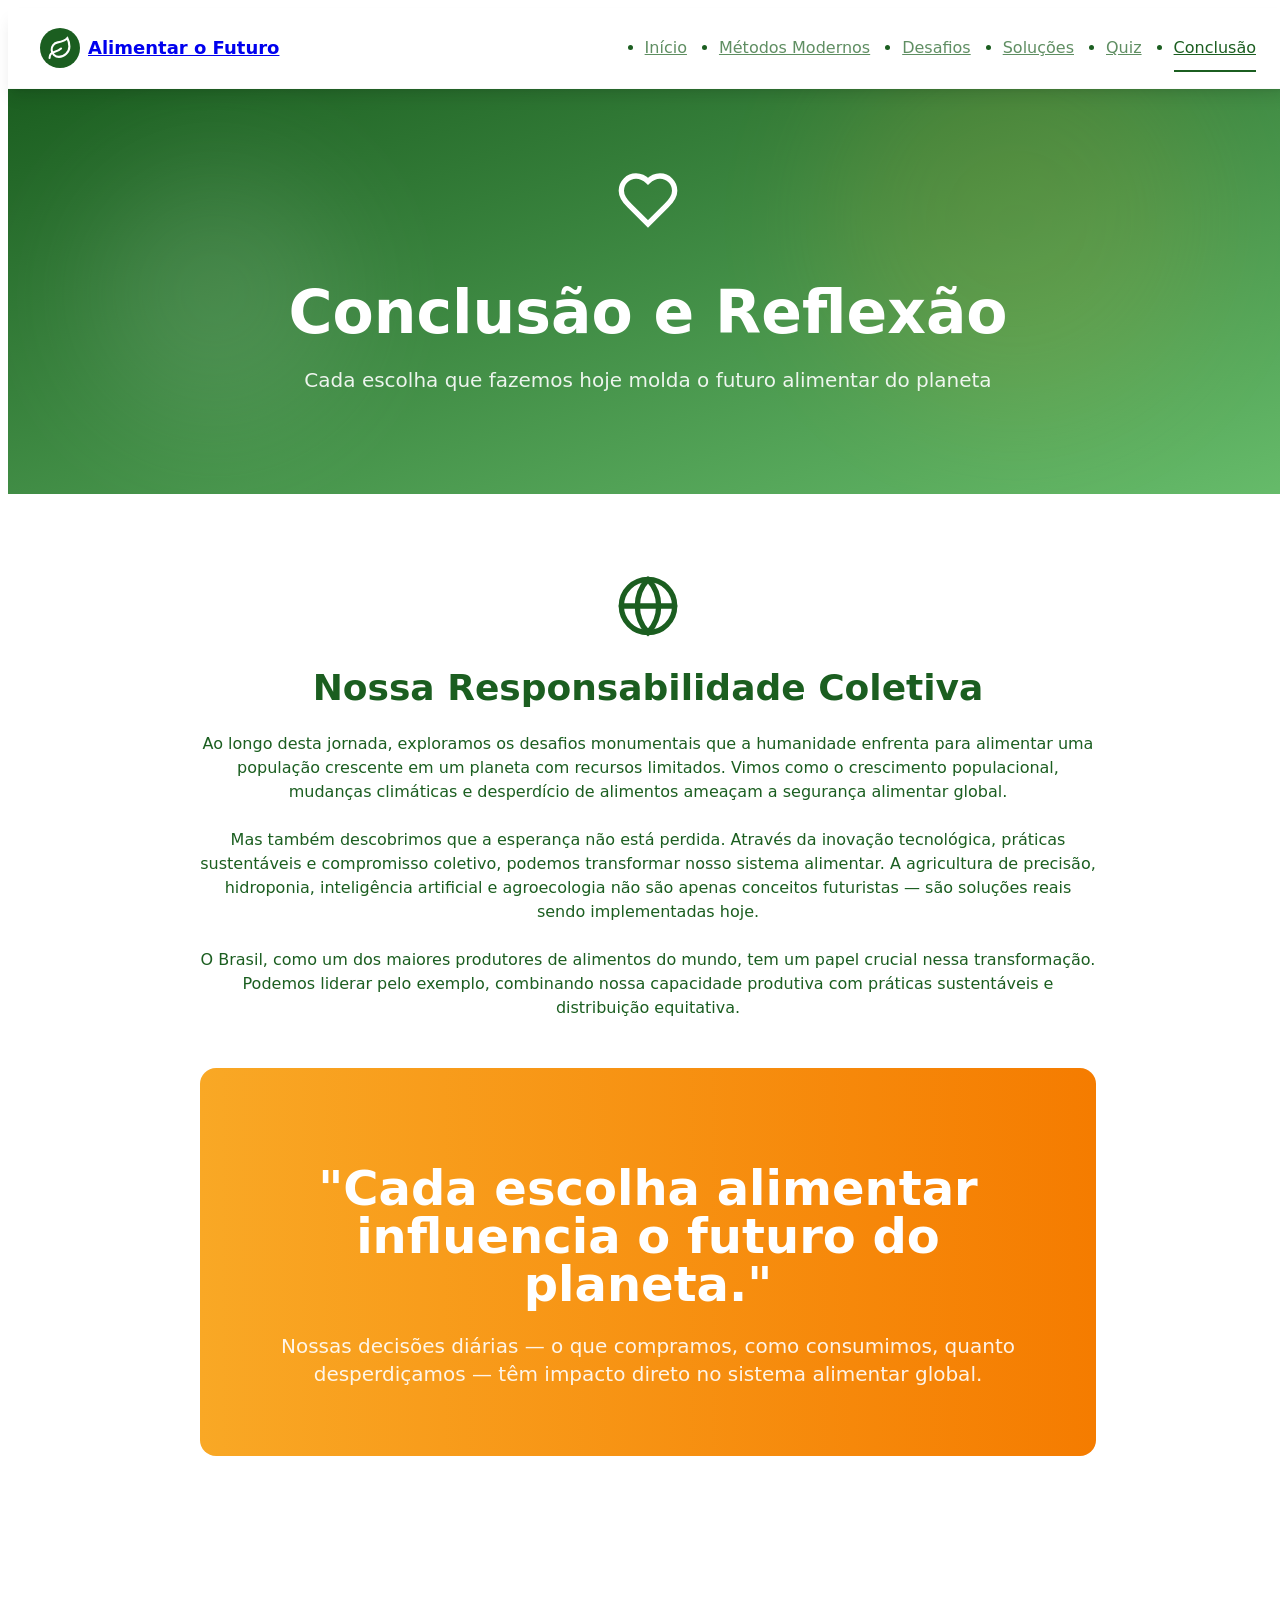
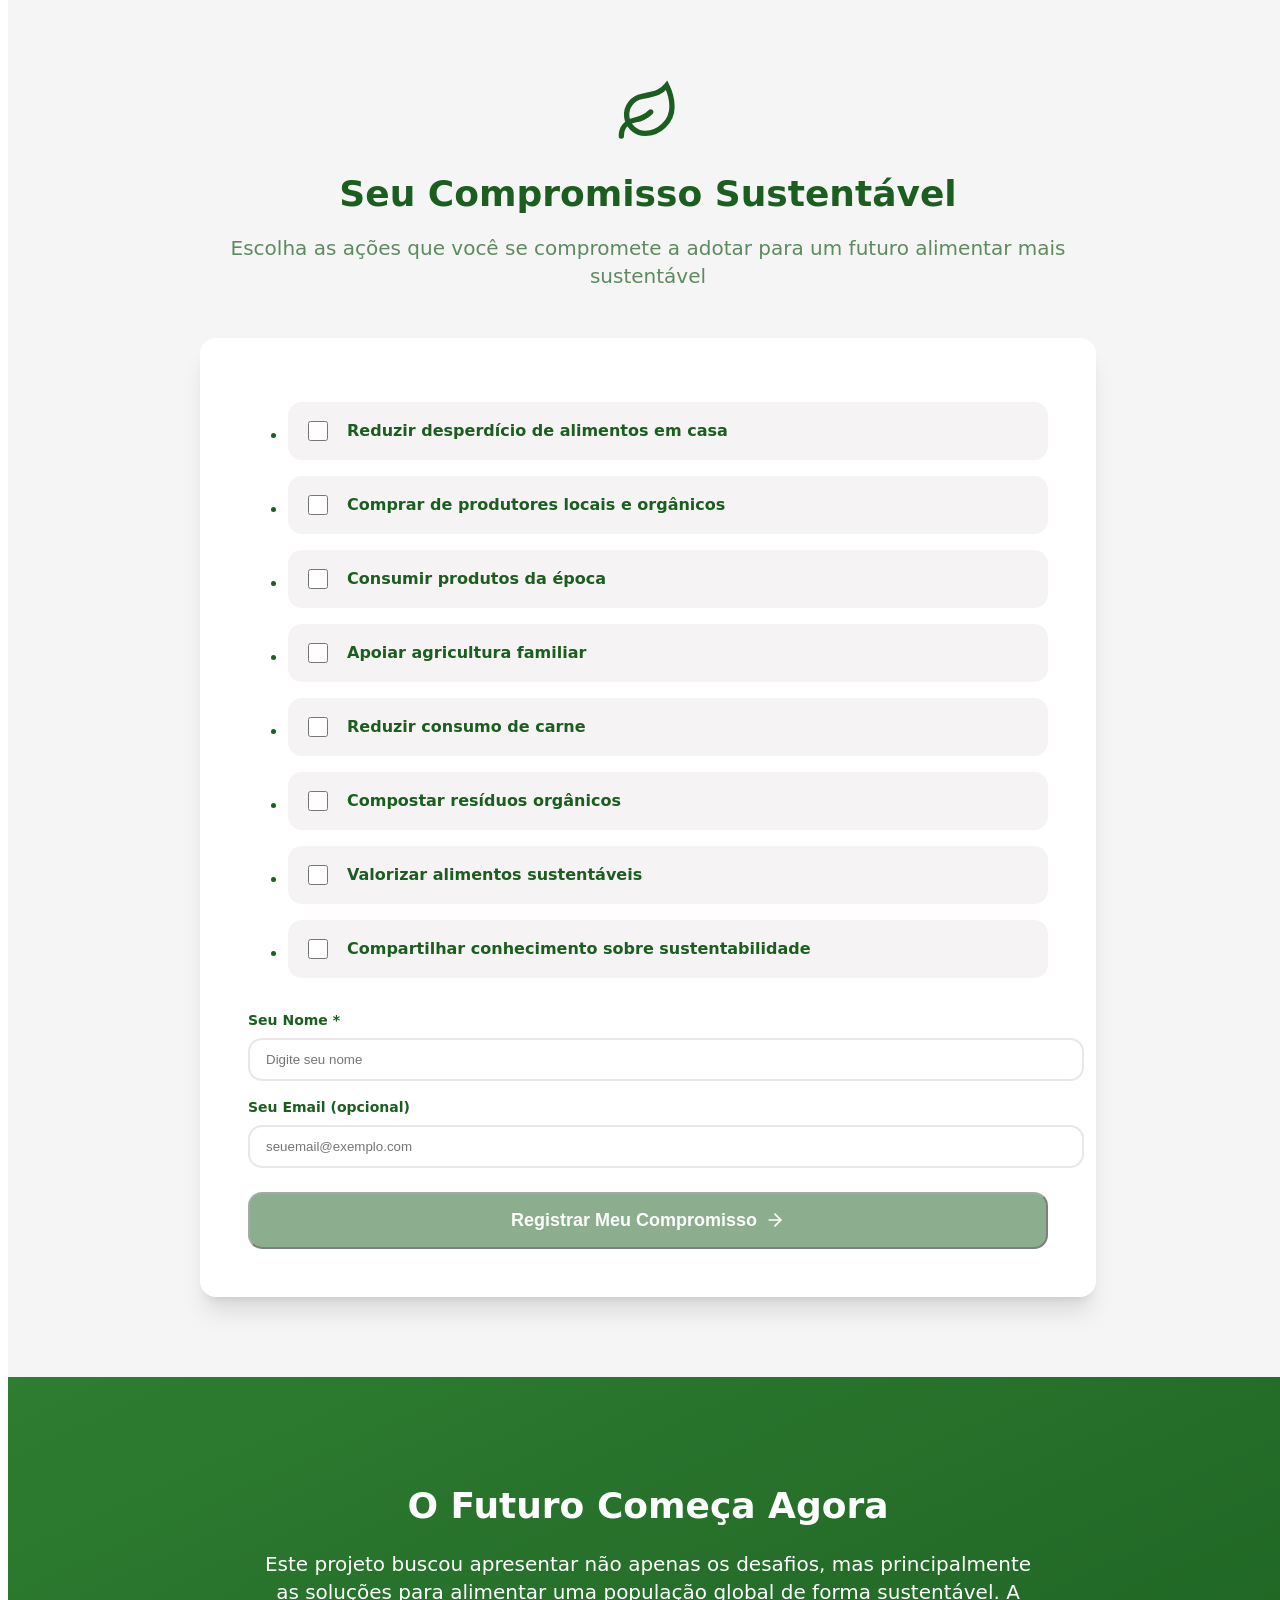
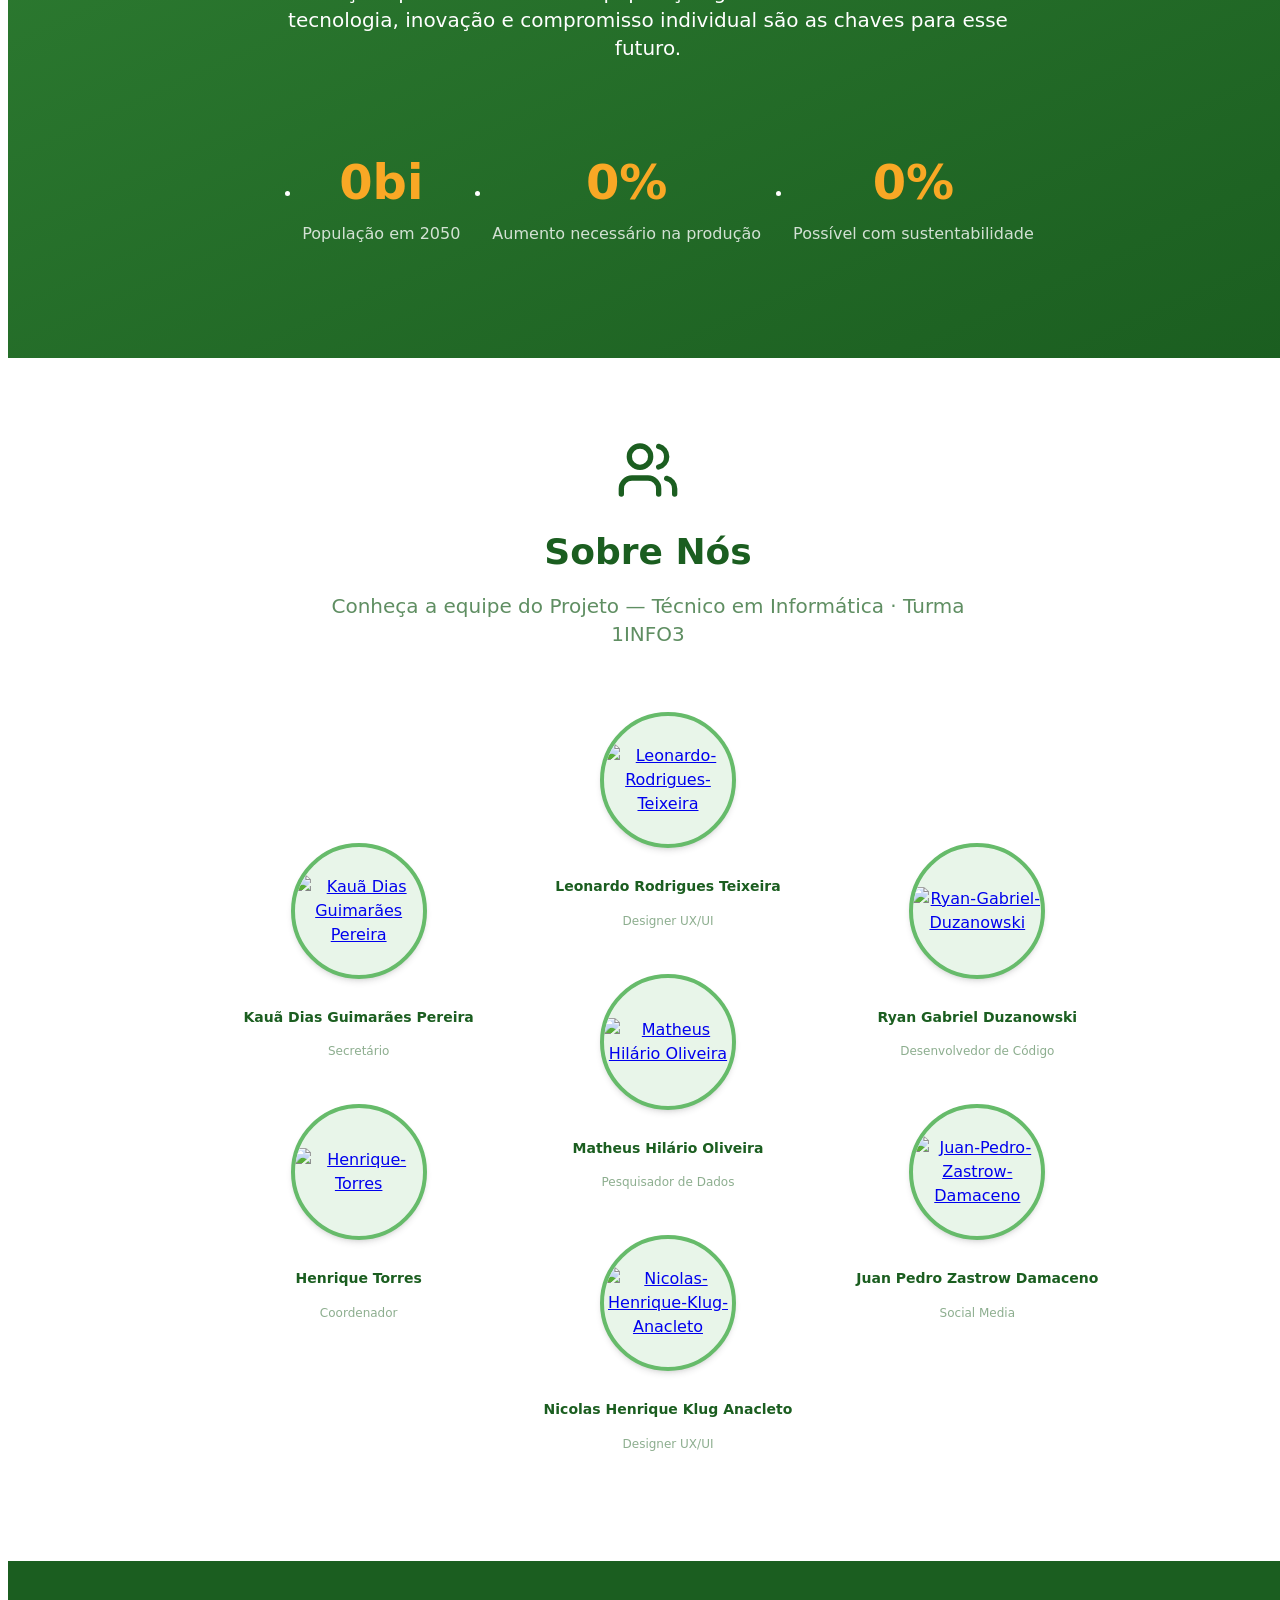
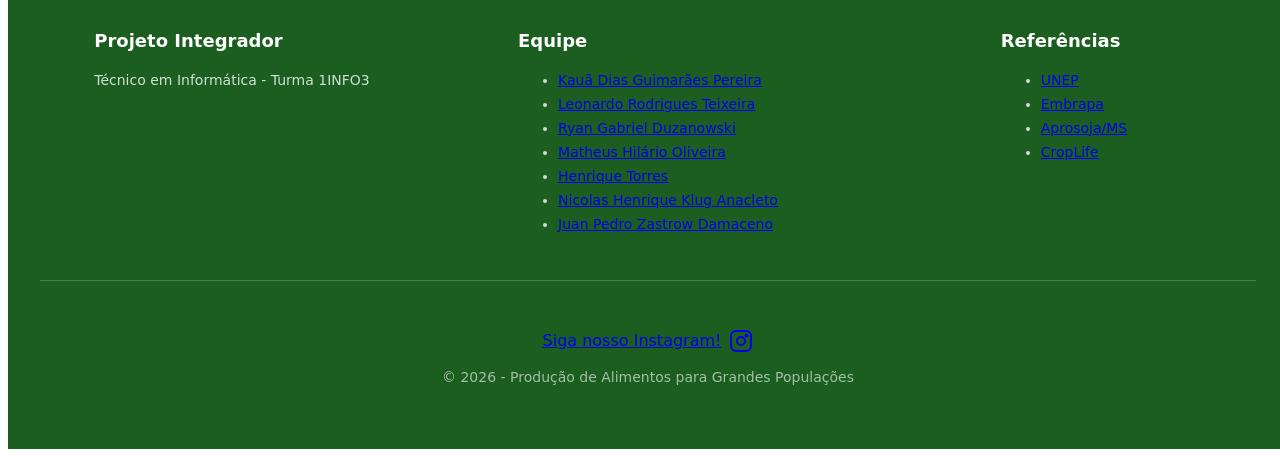
==== cncls.html @ 93528d66 "Add Matheus to About Us" ====
<!DOCTYPE html>
<html lang="pt-br">
<head>
    <meta charset="UTF-8">
    <meta name="viewport" content="width=device-width, initial-scale=1.0">
    <title>Conclusão</title>
    <link rel="stylesheet" href="src/css/reset.css">
    <link rel="stylesheet" href="src/css/style.css">
    <link rel="shortcut icon" href="images/favicon.ico" type="image/x-icon">
</head>
<body>
    <header>
        <nav>
            <div class="nav">
                <a href="index.html" class="hidden">
                    <div class="logo">
                        <svg class="folhinha" viewBox="0.5 2.5 23 18"><path d="M11 20A7 7 0 0 1 9.8 6.1C15.5 5 17 4.48 19 2c1 2 2 4.18 2 8 0 5.5-4.78 10-10 10Z"></path><path d="M2 21c0-3 1.85-5.36 5.08-6C9.5 14.52 12 13 13 12"></path></svg>
                    </div>
                    <span>Alimentar o Futuro</span>
                </a>
                <ul class="links hidden">
                    <li><a href="index.html" class="link">Início</a></li>
                    <li><a href="mtd-md.html" class="link">Métodos Modernos</a></li>
                    <li><a href="dsf.html" class="link">Desafios</a></li>
                    <li><a href="slcs.html" class="link">Soluções</a></li>
                    <li><a href="quiz.html" class="link">Quiz</a></li>
                    <li>
                        <a href="#" class="link ativo">
                            Conclusão
                            <div class="underline"></div>
                        </a>
                    </li>
                </ul>
                <button class="hidden" id="menu-toggle">
                    <svg class="abrir" viewBox="0 0 24 24"><line x1="4" x2="20" y1="12" y2="12"></line><line x1="4" x2="20" y1="6" y2="6"></line><line x1="4" x2="20" y1="18" y2="18"></line></svg>
                    <svg class="fechar" viewBox="0 0 24 24"><path d="M18 6 6 18"></path><path d="m6 6 12 12"></path></svg>
                </button>
            </div>
            <div class="nav-cell" id="nav-cell">
                <ul>
                    <li><a href="home.html">Início</a></li>
                    <li><a href="mtd-md.html">Métodos Modernos</a></li>
                    <li><a href="dsf.html">Desafios</a></li>
                    <li><a href="slcs.html">Soluções</a></li>
                    <li><a href="quiz.html">Quiz</a></li>
                    <li class="active"><a href="#">Conclusão</a></li>
                </ul>
            </div>
        </nav>
    </header>
    <main>
        <section class="cncls">
            <div class="cncls-lights">
                <div class="white-light"></div>
                <div class="yellow-light"></div>
            </div>
            <div class="cncls-text hidden">
                <div class="revelar-baixo">
                    <svg viewBox="0 0 24 24"><path d="M19 14c1.49-1.46 3-3.21 3-5.5A5.5 5.5 0 0 0 16.5 3c-1.76 0-3 .5-4.5 2-1.5-1.5-2.74-2-4.5-2A5.5 5.5 0 0 0 2 8.5c0 2.3 1.5 4.05 3 5.5l7 7Z"></path></svg>
                </div>
                <h1 class="revelar-baixo">Conclusão e Reflexão</h1>
                <p class="revelar-baixo">
                    Cada escolha que fazemos hoje molda o futuro alimentar do planeta
                </p>
            </div>
        </section>
        <section class="resp">
            <div class="resp-content">
                <div class="resp-text hidden">
                    <svg viewBox="0 0 24 24"><circle cx="12" cy="12" r="10"></circle><path d="M12 2a14.5 14.5 0 0 0 0 20 14.5 14.5 0 0 0 0-20"></path><path d="M2 12h20"></path></svg>
                    <h2>Nossa Responsabilidade Coletiva</h2>
                    <p>
                        Ao longo desta jornada, exploramos os desafios monumentais que a humanidade enfrenta para alimentar uma população crescente em um planeta com recursos limitados. Vimos como o crescimento populacional, mudanças climáticas e desperdício de alimentos ameaçam a segurança alimentar global.
                    </p>
                    <p>
                        Mas também descobrimos que a esperança não está perdida. Através da inovação tecnológica, práticas sustentáveis e compromisso coletivo, podemos transformar nosso sistema alimentar. A agricultura de precisão, hidroponia, inteligência artificial e agroecologia não são apenas conceitos futuristas — são soluções reais sendo implementadas hoje.
                    </p>
                    <p>
                        O Brasil, como um dos maiores produtores de alimentos do mundo, tem um papel crucial nessa transformação. Podemos liderar pelo exemplo, combinando nossa capacidade produtiva com práticas sustentáveis e distribuição equitativa.
                    </p>
                </div>
                <div class="resp-message hidden">
                    <h3>"Cada escolha alimentar influencia o futuro do planeta."</h3>
                    <p>
                        Nossas decisões diárias — o que compramos, como consumimos, quanto desperdiçamos — têm impacto direto no sistema alimentar global.
                    </p>
                </div>
            </div>
        </section>
        <section class="compr">
            <div class="compr-content">
                <div class="compr-text hidden">
                    <svg viewBox="0 0 24 24"><path d="M11 20A7 7 0 0 1 9.8 6.1C15.5 5 17 4.48 19 2c1 2 2 4.18 2 8 0 5.5-4.78 10-10 10Z"></path><path d="M2 21c0-3 1.85-5.36 5.08-6C9.5 14.52 12 13 13 12"></path></svg>
                    <h2>Seu Compromisso Sustentável</h2>
                    <p>
                        Escolha as ações que você se compromete a adotar para um futuro alimentar mais sustentável
                    </p>
                </div>
                <form action="#" method="post" class="hidden">
                    <ul>
                        <li>
                            <label for="red-desperdicio">
                                <input type="checkbox" name="red-desperdicio" id="red-desperdicio">
                                <span>Reduzir desperdício de alimentos em casa</span>
                                <svg viewBox="0 0 24 24"><circle cx="12" cy="12" r="10"></circle><path d="m9 12 2 2 4-4"></path></svg>
                            </label>
                        </li>
                        <li>
                            <label for="prod-locais">
                                <input type="checkbox" name="prod-locais" id="prod-locais">
                                <span>Comprar de produtores locais e orgânicos</span>
                                <svg viewBox="0 0 24 24"><circle cx="12" cy="12" r="10"></circle><path d="m9 12 2 2 4-4"></path></svg>
                            </label>
                        </li>
                        <li>
                            <label for="prod-epoca">
                                <input type="checkbox" name="prod-epoca" id="prod-epoca">
                                <span>Consumir produtos da época</span>
                                <svg viewBox="0 0 24 24"><circle cx="12" cy="12" r="10"></circle><path d="m9 12 2 2 4-4"></path></svg>
                            </label>
                        </li>
                        <li>
                            <label for="agr-familiar">
                                <input type="checkbox" name="agr-familiar" id="agr-familiar">
                                <span>Apoiar agricultura familiar</span>
                                <svg viewBox="0 0 24 24"><circle cx="12" cy="12" r="10"></circle><path d="m9 12 2 2 4-4"></path></svg>
                            </label>
                        </li>
                        <li>
                            <label for="red-consumo">
                                <input type="checkbox" name="red-consumo" id="red-consumo">
                                <span>Reduzir consumo de carne</span>
                                <svg viewBox="0 0 24 24"><circle cx="12" cy="12" r="10"></circle><path d="m9 12 2 2 4-4"></path></svg>
                            </label>
                        </li>
                        <li>
                            <label for="comps-residuos">
                                <input type="checkbox" name="comps-residuos" id="comps-residuos">
                                <span>Compostar resíduos orgânicos</span>
                                <svg viewBox="0 0 24 24"><circle cx="12" cy="12" r="10"></circle><path d="m9 12 2 2 4-4"></path></svg>
                            </label>
                        </li>
                        <li>
                            <label for="val-alimentos">
                                <input type="checkbox" name="val-alimentos" id="val-alimentos">
                                <span>Valorizar alimentos sustentáveis</span>
                                <svg viewBox="0 0 24 24"><circle cx="12" cy="12" r="10"></circle><path d="m9 12 2 2 4-4"></path></svg>
                            </label>
                        </li>
                        <li>
                            <label for="comp-conhecimento">
                                <input type="checkbox" name="comp-conhecimento" id="comp-conhecimento">
                                <span>Compartilhar conhecimento sobre sustentabilidade</span>
                                <svg viewBox="0 0 24 24"><circle cx="12" cy="12" r="10"></circle><path d="m9 12 2 2 4-4"></path></svg>
                            </label>
                        </li>
                    </ul>
                    <div class="form-info hidden">
                        <div class="nome">
                            <label for="nome">Seu Nome *</label>
                            <input type="text" name="nome" id="nome" placeholder="Digite seu nome" required>
                        </div>
                        <div class="email">
                            <label for="email">Seu Email (opcional)</label>
                            <input type="email" name="email" id="email" placeholder="seuemail@exemplo.com">
                        </div>
                    </div>
                    <div class="btn-reveal hidden">
                        <button type="submit" class="disabled">
                            Registrar Meu Compromisso
                            <svg viewBox="0 0 24 24"><path d="M5 12h14"></path><path d="m12 5 7 7-7 7"></path></svg>
                        </button>
                    </div>
                </form>
                <div class="post-form" id="post-form">
                    <div class="checkmark">
                        <svg viewBox="0 0 24 24"><circle cx="12" cy="12" r="10"></circle><path d="m9 12 2 2 4-4"></path></svg>
                    </div>
                    <h3>Obrigado, <span id="nomeValidado"></span>!</h3>
                    <p>
                        Um agradecimento especial por se registrar com o email <span id="agradecimentoSpecial"></span>!
                    </p>
                    <p>
                        Você se comprometeu com <span id="qtdAcoes"></span>.
                    </p>
                    <div class="acoes">
                        <h4>Suas ações escolhidas:</h4>
                        <ul class="lista-acoes"></ul>
                    </div>
                    <p>
                        Pequenas ações individuais criam grandes transformações coletivas. Juntos, podemos construir um futuro alimentar sustentável para todos.
                    </p>
                    <a href="home.html">
                        Voltar ao Início
                        <svg viewBox="0 0 24 24"><path d="M5 12h14"></path><path d="m12 5 7 7-7 7"></path></svg>
                    </a>
                </div>
            </div>
        </section>
        <section class="futuro">
            <div class="futuro-content">
                <div class="futuro-text hidden">
                    <h2>O Futuro Começa Agora</h2>
                    <p>
                        Este projeto buscou apresentar não apenas os desafios, mas principalmente as soluções para alimentar uma população global de forma sustentável. A tecnologia, inovação e compromisso individual são as chaves para esse futuro.
                    </p>
                </div>
                <ul class="hidden">
                    <li>
                        <h3><span class="contador" data-alvo="9.7">0</span>bi</h3>
                        <p>
                            População em 2050
                        </p>
                    </li>
                    <li>
                        <h3><span class="contador" data-alvo="60">0</span>%</h3>
                        <p>
                            Aumento necessário na produção
                        </p>
                    </li>
                    <li>
                        <h3><span class="contador" data-alvo="100">0</span>%</h3>
                        <p>
                            Possível com sustentabilidade
                        </p>
                    </li>
                </ul>
            </div>
        </section>
        <section class="about" id="about">
            <div class="about-content">
                <div class="about-text">
                    <svg viewBox="0 0 24 24"><path d="M16 21v-2a4 4 0 0 0-4-4H6a4 4 0 0 0-4 4v2"></path><circle cx="9" cy="7" r="4"></circle><path d="M22 21v-2a4 4 0 0 0-3-3.87"></path><path d="M16 3.13a4 4 0 0 1 0 7.75"></path></svg>
                    <h2>Sobre Nós</h2>
                    <p>
                        Conheça a equipe do Projeto — Técnico em Informática · Turma 1INFO3
                    </p>
                </div>
                <ul class="about-us">
                    <li>
                        <div class="perfil" id="kaua">
                            <a href="https://github.com/kauaguimapereira-bit" target="_blank" rel="author"><img src="images/Us/kaua.jpeg" alt="Kauã Dias Guimarães Pereira" class="avatar"></a>
                        </div>
                        <h3>Kauã Dias Guimarães Pereira</h3>
                        <p>
                            Secretário
                        </p>
                    </li>
                    <li>
                        <div class="perfil" id="leonardo">
                            <a href="https://github.com/leonardoteixeira22" target="_blank" rel="author"><img src="images/Us/leonardo.jpg" alt="Leonardo-Rodrigues-Teixeira" class="avatar"></a>
                        </div>
                        <h3>Leonardo Rodrigues Teixeira</h3>
                        <p>
                            Designer UX/UI
                        </p>
                    </li>
                    <li>
                        <div class="perfil" id="ryan">
                            <a href="https://github.com/RyanDznwsk" target="_blank" rel="author"><img src="images/Us/ryan.jpg" alt="Ryan-Gabriel-Duzanowski" class="avatar"></a>
                        </div>
                        <h3>Ryan Gabriel Duzanowski</h3>
                        <p>
                            Desenvolvedor de Código
                        </p>
                    </li>
                    <li>
                        <div class="perfil" id="matheus">
                            <a href="https://github.com/codeby-matheus" target="_blank" rel="author"><img src="images/Us/" alt="Matheus Hilário Oliveira" class="avatar"></a>
                        </div>
                        <h3>Matheus Hilário Oliveira</h3>
                        <p>
                            Pesquisador de Dados
                        </p>
                    </li>
                    <li>
                        <div class="perfil" id="henrique">
                            <a href="https://github.com/HenriqueTorres179" target="_blank" rel="author"><img src="images/Us/henrique.jpg" alt="Henrique-Torres" class="avatar"></a>
                        </div>
                        <h3>Henrique Torres</h3>
                        <p>
                            Coordenador
                        </p>
                    </li>
                    <li>
                        <div class="perfil" id="nicolas">
                            <a href="https://github.com/NicolasHenriqueK" target="_blank" rel="author"><img src="images/Us/nicolas.jpg" alt="Nicolas-Henrique-Klug-Anacleto" class="avatar"></a>
                        </div>
                        <h3>Nicolas Henrique Klug Anacleto</h3>
                        <p>
                            Designer UX/UI
                        </p>
                    </li>
                    <li>
                        <div class="perfil" id="juan">
                            <a href="https://github.com/JuanDamaceno" target="_blank" rel="author"><img src="images/Us/juan.jpg" alt="Juan-Pedro-Zastrow-Damaceno" class="avatar"></a>
                        </div>
                        <h3>Juan Pedro Zastrow Damaceno</h3>
                        <p>
                            Social Media
                        </p>
                    </li>
                </ul>
            </div>
        </section>
    </main>
    <footer>
        <div class="footer-content">
            <div class="info">
                <div class="info-PI">
                    <div>
                        <h3>Projeto Integrador</h3>
                        <p>
                            Técnico em Informática - Turma 1INFO3
                        </p>
                    </div>
                </div>
                <div class="info-equipe">
                    <div>
                        <h3>Equipe</h3>
                        <ul>
                            <li><a href="#about" class="us-btn" id="kaua" data-alvo="kaua">Kauã Dias Guimarães Pereira</a></li>
                            <li><a href="#about" class="us-btn" id="leonardo" data-alvo="leonardo">Leonardo Rodrigues Teixeira</a></li>
                            <li><a href="#about" class="us-btn" id="ryan" data-alvo="ryan">Ryan Gabriel Duzanowski</a></li>
                            <li><a href="#about" class="us-btn" id="matheus" data-alvo="matheus">Matheus Hilário Oliveira</a></li>
                            <li><a href="#about" class="us-btn" id="henrique" data-alvo="henrique">Henrique Torres</a></li>
                            <li><a href="#about" class="us-btn" id="nicolas" data-alvo="nicolas">Nicolas Henrique Klug Anacleto</a></li>
                            <li><a href="#about" class="us-btn" id="juan" data-alvo="juan">Juan Pedro Zastrow Damaceno</a></li>
                        </ul>
                    </div>
                </div>
                <div class="info-ref">
                    <div>
                        <h3>Referências</h3>
                        <ul>
                            <li><a href="https://www.unep.org/pt-br/noticias-e-reportagens/reportagem/como-alimentar-10-bilhoes-de-pessoas-ate-2050" target="_blank" rel="external">UNEP</a></li>
                            <li><a href="https://www.embrapa.br/visao/intensificacao-e-sustentabilidade-dos-sistemas-de-producao-agricolas" target="_blank" rel="external">Embrapa</a></li>
                            <li><a href="https://www.aprosojams.org.br/producao-de-alimentos-precisara-crescer-70-para-atender-demanda-mundial" target="_blank" rel="external">Aprosoja/MS</a></li>
                            <li><a href="https://croplifebrasil.org/fome-o-maior-desafio-da-humanidade/" target="_blank" rel="external">CropLife</a></li>
                        </ul>
                    </div>
                </div>
            </div>
            <div class="credits">
                <p>
                    <a href="https://www.instagram.com/alimentar_ofuturo?igsh=MXh4ZDVxcDIwdmdvNQ%3D%3D&utm_source=qr" target="_blank" rel="author">Siga nosso Instagram!<svg viewBox="0 0 24 24"><rect x="2" y="2" width="20" height="20" rx="5"/><circle cx="12" cy="12" r="4"/><circle cx="17.5" cy="6.5" r="1"/></svg></a>
                </p>
                <p>
                    © 2026 - Produção de Alimentos para Grandes Populações
                </p>
            </div>
        </div>
    </footer>
</body>
<script src="https://unpkg.com/scrollreveal"></script>
<script src="src/js/scrollReveal.js"></script>
<script src="src/js/scriptForm.js"></script>
<script src="https://cdn.jsdelivr.net/npm/canvas-confetti@1.9.2/dist/confetti.browser.min.js"></script>
<script src="src/js/scriptFooter.js"></script>
<script src="src/js/scriptNav.js"></script>
</html>
---- src/css/style.css ----
html {
    scroll-behavior: smooth;
    font-family: ui-sans-serif, system-ui, 'Segoe UI', 'Open Sans', sans-serif;
    line-height: 1.5;
    font-size: clamp(1rem, 0.533rem + 0.533vw, 1.25rem);
    scrollbar-width: none;
    overflow-x: hidden;
    width: 100%;
}

body {
    color: #1b5e20;
    background-color: #ffffff;
    overflow-x: hidden;
    width: 100%;
}

/* === Keyframes === */
@keyframes ping {
    0% {
        opacity: 0;
        transform: scale(2);
    }
    8% {
        opacity: 0.5;
        transform: scale(2.5);
    }
    100% {
        opacity: 0;
        transform: scale(2);
    }
}
@keyframes growthBar {
    from {
        width: 0;
    }
    to {
        width: var(--target-width);
    }
}
@keyframes surgir {
    from {
        transform: scale(0.4);
        opacity: 0;
    }
    to {
        transform: scale(1);
        opacity: 1;
    }
}
@keyframes wave {
    0% {
        transform: translateY(0);
    }
    50% {
        transform: translateY(-20px);
    }
    100% {
        transform: translateY(0);
    }
}

/* === Scroll Reveal === */
html.sr .hidden {
  visibility: hidden;
}

/* === Header === */
nav {
    width: 100%;
    position: fixed;
    background-color: #fffffff2;
    backdrop-filter: blur(16px);
    z-index: 100;
    box-shadow: 0 10px 15px -3px #0000001a, 0 4px 6px -4px #0000001a;
}
nav div.nav {
    padding: 0 2rem;
    height: 5rem;
    display: flex;
    justify-content: space-between;
    align-items: center;
    max-width: 80rem;
    margin: auto;
}
nav a:nth-of-type(1) {
    display: flex;
    align-items: center;
    gap: 0.5rem;
}
nav a div.logo {
    background-color: #1b5e20;
    height: 2.5rem;
    width: 2.5rem;
    display: flex;
    justify-content: center;
    align-items: center;
    border-radius: 50px;
    transition: 150ms cubic-bezier(0.4, 0, 0.2, 1);
}
nav a:hover div.logo {
    transform: scale(1.1);
}
nav a div.logo svg.folhinha {
    color: #ffffff;
    width: 1.5rem; 
    height: 1.5rem;
    display: block;
    fill: none;
    stroke: currentColor;
    stroke-width: 2px;
    stroke-linecap: round;
    margin: auto;
}
nav a span {
    font-weight: 700;
    font-size: 1.125rem;
    line-height: 1.5555;
}
nav ul.links {
    display: flex;
    gap: 2rem;
    align-items: center;
}
nav ul.links li a.link {
    padding: 0.5rem 0;
    position: relative;
    color: #1b5e1fb3;
}
nav ul.links li a.link:hover {
    color: #1b5e20;
}
nav ul.links li a.ativo {
    color: #1b5e20;
}
nav ul.links li div.underline {
    background-color: #1b5e20;
    height: 0.125rem;
    position: absolute;
    left: 0;
    right: 0;
    bottom: -0.25rem;
}
nav button {
    position: relative;
    display: none;
    width: 1.5rem;
    height: 1.5rem;
    padding: 0.5rem;
}
nav button svg {
    position: absolute;
    right: 0;
    bottom: 0;
    width: 1.5rem;
    height: 1.5rem;
    display: block;
    fill: none;
    stroke: currentColor;
    stroke-width: 2px;
    stroke-linecap: round;
    opacity: 1;
    transform: scale(1);
    transition: 500ms cubic-bezier(0.4, 0, 0.2, 1);
}
nav button svg.fechar {
    opacity: 0;
    transform: scale(0.95);
    pointer-events: none;
}
nav button.open svg.abrir {
    opacity: 0;
    transform: scale(0.95);
    pointer-events: none;
}
nav button.open svg.fechar {
    opacity: 1;
    transform: scale(1);
    pointer-events: auto;
}
nav div.nav-cell {
    max-height: 0;
    opacity: 0;
    background-color: #ffffff;
    border-top: 1px #1b5e201a solid;
    box-shadow: 0 10px 15px -3px #0000001a, 0 4px 6px -4px #0000001a;
    transition: 500ms cubic-bezier(0.4, 0, 0.2, 1);
}
nav div.nav-cell.open {
    max-height: 56rem;
    opacity: 1;
}
nav div.nav-cell ul {
    padding: 1rem;
    display: none;
}
nav div.nav-cell ul.display {
    display: block;
}
nav div.nav-cell ul li:not(:nth-last-of-type(1)) {
    margin-bottom: 0.5rem;
}
nav div.nav-cell ul li.active {
    color: #ffffff;
    background-color: #1b5e20;
    border-radius: 0.625rem;
}
nav div.nav-cell ul li a {
    display: block;
    padding: 0.75rem 1rem;
    pointer-events: none;
}
nav div.nav-cell.open ul li a {
    pointer-events: auto;
}

/* === Footer === */
footer {
    color: #ffffff;
    padding: 3rem 0;
    background-color: #1b5e20;
}
footer div.footer-content {
    padding: 0 2rem;
    max-width: 80rem;
    margin-inline: auto;
}
footer div.footer-content div.info {
    display: grid;
    grid-template-columns: 1fr 1fr 1fr;
    gap: 2rem;
}
footer div.footer-content div.info div.info-PI {
    display: flex;
    justify-content: center;
}
footer div.footer-content div.info div.info-PI h3 {
    font-weight: 700;
    margin-bottom: 1rem;
    font-size: 1.125rem;
}
footer div.footer-content div.info div.info-PI p {
    color: #ffffffcc;
    font-size: 0.875rem;
    line-height: 1.4287;
}
footer div.footer-content div.info div.info-equipe {
    display: flex;
    justify-content: center;
}
footer div.footer-content div.info div.info-equipe h3 {
    font-weight: 700;
    margin-bottom: 1rem;
    font-size: 1.125rem;
}
footer div.footer-content div.info div.info-equipe ul {
    color: #ffffffcc;
    font-size: 0.875rem;
    line-height: 1.4287;
}
footer div.footer-content div.info div.info-equipe li {
    margin-bottom: 0.25rem;
}
footer div.footer-content div.info div.info-equipe li a:hover {
    color: #ffffff;
}
footer div.footer-content div.info div.info-ref {
    display: flex;
    justify-content: center;
}
footer div.footer-content div.info div.info-ref h3 {
    font-weight: 700;
    margin-bottom: 1rem;
    font-size: 1.125rem;
}
footer div.footer-content div.info div.info-ref ul {
    color: #ffffffcc;
    font-size: 0.875rem;
    line-height: 1.4287;
}
footer div.footer-content div.info div.info-ref li {
    margin-bottom: 0.25rem;
}
footer div.footer-content div.info div.info-ref a:hover {
    color: #ffffff;
}
footer div.credits {
    text-align: center;
    padding-top: 2rem;
    border-top: 1px solid #ffffff33;
    margin-top: 2rem;
}
footer div.credits p:nth-of-type(1) {
    color: #ffffffcc;
    margin-bottom: 0.5rem;
}
footer div.credits p:nth-of-type(1) a {
    display: inline-flex;
    gap: 0.5rem;
    transition: 150ms cubic-bezier(0.4, 0, 0.2, 1);
}
footer div.credits p:nth-of-type(1) a svg {
    width: 1.5; 
    height: 1.5rem;
    display: block;
    fill: none;
    stroke: currentColor;
    stroke-width: 2px;
    stroke-linecap: round;
}
footer div.credits p:nth-of-type(1) a:hover {
    color: #ffffff;
    transform: scale(1.05);
}
footer div.credits p:nth-of-type(2) {
    color: #ffffff99;
    font-size: 0.875rem;
    line-height: 1.4287;
}

/* === Main - Content === */
main {
    padding-top: 5rem;
}

/* === 1ª Página - Início === */

/* === Hero === */
section.hero {
    overflow: hidden;
    display: flex;
    justify-content: center;
    align-items: center;
    height: 100vh;
    position: relative;
}
section.hero div.hero-image {
    position: absolute;
    inset: 0;
    z-index: 0;
}
section.hero div.hero-image img {
    object-fit: cover;
    width: 100%;
    height: 100%;
    display: block;
}
section.hero div.hero-image div.gradient {
    position: absolute;
    inset: 0;
    background-image: linear-gradient(to bottom, #00000099, #00000066, #000000b3);
}
section.hero div.hero-text {
    text-align: center;
    padding: 0 1rem;
    max-width: 64rem;
    z-index: 10;
    position: relative;
}
section.hero div.hero-text div.PI {
    display: inline-block;
    margin-bottom: 1.5rem;
}
section.hero div.hero-text div.PI span {
    color: #ffffff;
    font-weight: 600;
    font-size: 0.875rem;
    padding: 0.5rem 1.5rem;
    background-color: #f9a825;
    border-radius: 100px;
}
section.hero div.hero-text h1 {
    font-size: 4.5rem;
    line-height: 1.25;
    color: #ffffff;
    font-weight: 700;
    margin-bottom: 1.5rem;
}
section.hero div.hero-text p {
    font-size: 1.5rem;
    line-height: 1.3333;
    color: #ffffffe6;
    max-width: 48rem;
    margin-bottom: 2.5rem;
    margin-inline: auto;
}
section.hero div.hero-text a.btn-explorar {
    display: inline-flex;
    align-items: center;
    gap: 0.5rem;
    background-color: #1b5e20;
    padding: 1rem 2rem;
    color: #ffffff;
    font-size: 1.125rem;
    font-weight: 600;
    border-radius: 50px;
    line-height: 1.5555;
    transition: 300ms cubic-bezier(0.4, 0, 0.2, 1);
}
section.hero div.hero-text a.btn-explorar:hover {
    background-color: #2e7d32;
    transform: scale(1.05);
}
section.hero div.hero-text a.btn-explorar svg.setinha {
    color: #ffffff;
    width: 1.5rem;
    height: 1.5rem;
    display: block;
    fill: none;
    stroke: currentColor;
    stroke-width: 2px;
    stroke-linecap: round;
}

/* === Desafio Global === */
section.dsf-global {
    padding: 5rem 0;
}
section.dsf-global div.dsf-global-content {
    padding: 0 2rem;
    max-width: 80rem;
    margin: auto;
}
section.dsf-global div.dsf-global-content div.dsf-global-cabecalho {
    text-align: center;
    margin-bottom: 4rem;
}
section.dsf-global div.dsf-global-content div.dsf-global-cabecalho h2 {
    font-weight: 700;
    font-size: 2.25rem;
    line-height: 1.1111;
    margin-bottom: 1rem;
}
section.dsf-global div.dsf-global-content div.dsf-global-cabecalho p {
    opacity: 0.7;
    font-size: 1.25rem;
    line-height: 1.5555;
    max-width: 42rem;
    margin: auto;
}
section.dsf-global div.dsf-global-content ul.cards {
    display: grid;
    gap: 2rem;
    grid-template-columns: 1fr 1fr 1fr;
}
section.dsf-global div.dsf-global-content ul.cards li.card {
    padding: 2rem;
    color: #ffffff;
    height: 100%;
    border-radius: 1rem;
    box-shadow: 0 20px 25px -5px #0000001a, 0 8px 10px -6px #0000001a;
    transition: 150ms cubic-bezier(0.4, 0, 0.2, 1);
}
section.dsf-global div.dsf-global-content ul.cards li.card:hover {
    transform: scale(1.05);
}
section.dsf-global div.dsf-global-content ul.cards li.card svg.cards-svg {
    color: #ffffff;
    width: 3rem;
    height: 3rem;
    margin-bottom: 1rem;
    display: block;
    fill: none;
    stroke: currentColor;
    stroke-width: 2px;
    stroke-linecap: round;
}
section.dsf-global div.dsf-global-content ul.cards li.card div.cards-title {
    font-weight: 700;
    font-size: 3rem;
    line-height: 1;
    margin-bottom: 0.5rem;
}
section.dsf-global div.dsf-global-content ul.cards li.card p:nth-of-type(1) {
    opacity: 0.9;
}
section.dsf-global div.dsf-global-content ul.cards li.card p:nth-of-type(2) {
    opacity: 0.7;
    font-size: 0.875rem;
    line-height: 1.4287;
    margin-top: 0.5rem;
}
section.dsf-global div.dsf-global-content ul.cards li.ppl-mundial {
    background-image: linear-gradient(to bottom right, #1b5e20, #2e7d32);
}
section.dsf-global div.dsf-global-content ul.cards li.pss-insg-alimentar {
    background-image: linear-gradient(to bottom right, #2e7d32, #66bb6a);
}
section.dsf-global div.dsf-global-content ul.cards li.comida-dpcd {
    background-image: linear-gradient(to bottom right, #66bb6a, #81c784);
}

/* === Produção Sustentável === */
section.prod-stvl {
    padding: 5rem 0;
    background-color: #f5f5f5;
}
section.prod-stvl div.prod-stvl-content {
    padding: 0 2rem;
    max-width: 80rem;
    margin-inline: auto;
    display: grid;
    gap: 3rem;
    grid-template-columns: 1fr 1fr;
    align-items: center;
}
section.prod-stvl div.prod-stvl-content div.prod-stvl-text-header {
    display: flex;
    gap: 0.75rem;
    align-items: center;
    margin-bottom: 1rem;
}
section.prod-stvl div.prod-stvl-content div.prod-stvl-text-header svg.plantinha {
    color: #1b5e20;
    width: 2rem;
    height: 2rem;
    display: block;
    fill: none;
    stroke: currentColor;
    stroke-width: 2px;
    stroke-linecap: round;
}
section.prod-stvl div.prod-stvl-content div.prod-stvl-text-header span {
    color: #f9a825;
    font-weight: 600;
}
section.prod-stvl div.prod-stvl-content h2 {
    font-weight: 700;
    font-size: 2.25rem;
    line-height: 1.1111;
    margin-bottom: 1.5rem;
}
section.prod-stvl div.prod-stvl-content p.prod-stvl-text {
    color: #1b5e1fb3;
    font-size: 1.125rem;
    line-height: 1.5555;
    margin-bottom: 1.5rem;
}
section.prod-stvl div.prod-stvl-content p.prod-stvl-text:nth-of-type(2) {
    margin-bottom: 2rem;
}
section.prod-stvl div.prod-stvl-content a {
    font-weight: 600;
    display: inline-flex;
    gap: 0.5rem;
    align-items: center;
    transition: all 0.15s;
}
section.prod-stvl div.prod-stvl-content a:hover {
    gap: 1rem;
}
section.prod-stvl div.prod-stvl-content a svg.setinhazinha {
    color: #1b5e20;
    width: 1.25rem;
    height: 1.25rem;
    display: block;
    fill: none;
    stroke: currentColor;
    stroke-width: 2px;
    stroke-linecap: round;
}
section.prod-stvl div.prod-stvl-content div.img-reveal {
    position: relative;
}
section.prod-stvl div.prod-stvl-content img {
    box-shadow: 0 25px 50px -12px #0000001a, 0 10px 30px -15px #0000001a;
    border-radius: 1rem;
    max-width: 100%;
    height: auto;
    display: block;
}
section.prod-stvl div.prod-stvl-content div.eficiencia {
    box-shadow: 0 20px 25px -5px #0000001a, 0 8px 10px -6px #0000001a;
    color: #ffffff;
    padding: 1.5rem;
    background-color: #f9a825;
    border-radius: 0.75rem 1rem 1rem;
    position: absolute;
    bottom: -1.5rem;
    right: -1.5rem;
}
section.prod-stvl div.prod-stvl-content div.eficiencia p:nth-of-type(1) {
    font-weight: 700;
    font-size: 1.875rem;
    line-height: 1.2;
}
section.prod-stvl div.prod-stvl-content div.eficiencia p:nth-of-type(2) {
    font-size: 0.875rem;
    line-height: 1.4287;
}

/* === 2ª Página - Métodos Modernos === */

/* ==== Banner === */
section.banner {
    color: #ffffff;
    padding: 5rem 0;
    background-image: linear-gradient(to bottom right, #1b5e20, #2e7d32);
    position: relative;
}
section.banner div.banner-lights {
    opacity: 10%;
    position: absolute;
    inset: 0;
}
section.banner div.banner-lights div.white-light {
    filter: blur(64px);
    background-color: #ffffff;
    border-radius: 50%;
    width: 16rem;
    height: 16rem;
    position: absolute;
    left: 5rem;
    top: 5rem;
}
section.banner div.banner-lights div.yellow-light {
    filter: blur(64px);
    background-color: #f9a825;
    border-radius: 50%;
    width: 24rem;
    height: 24rem;
    position: absolute;
    right: 5rem;
    bottom: 5rem;
}
section.banner div.banner-text {
    text-align: center;
    padding: 0 2rem;
    max-width: 48rem;
    margin: auto;
}
section.banner div.banner-text div.TI span {
    display: inline-block;
    margin-bottom: 1.5rem;
    color: #ffffff;
    font-weight: 600;
    font-size: 0.875rem;
    padding: 0.5rem 1rem;
    background-color: #f9a825;
    border-radius: 100px;
}
section.banner div.banner-text h1 {
    font-size: 3.75rem;
    line-height: 1;
    font-weight: 700;
    margin-bottom: 1.5rem;
}
section.banner div.banner-text p {
    color: #ffffffe6;
    font-size: 1.25rem;
    line-height: 1.5555;
}

/* === Tecnologias Revolucionárias === */
section.tec-revo {
    padding: 5rem 0;
    background-color: #ffffff;
}
section.tec-revo div.tec-revo-content {
    padding: 0 2rem;
    max-width: 80rem;
    margin-inline: auto;
}
section.tec-revo div.tec-revo-content div.tec-revo-text {
    text-align: center;
    margin-bottom: 4rem;
}
section.tec-revo div.tec-revo-content div.tec-revo-text h2 {
    font-weight: 700;
    font-size: 2.25rem;
    margin-bottom: 1rem;
    line-height: 1.1111;
}
section.tec-revo div.tec-revo-content div.tec-revo-text p {
    color: #1b5e1fb3;
    font-size: 1.25rem;
    margin-bottom: 1rem;
    line-height: 1.4;
    max-width: 42rem;
    margin-inline: auto;
}
section.tec-revo div.tec-revo-content ul.tec-revo-cards {
    display: grid;
    grid-template-columns: 1fr 1fr 1fr 1fr 1fr 1fr;
    gap: 2rem;
}
section.tec-revo div.tec-revo-content ul.tec-revo-cards div.tec-revo-card {
    background-color: #ffffff;
    box-shadow: 0 10px 15px -3px #0000001a, 0 4px 6px -4px #0000001a;
    border-radius: 1rem;
    overflow: hidden;
    cursor: pointer;
    height: 100%;
    transition: 150ms cubic-bezier(0.4, 0, 0.2, 1);
}
section.tec-revo div.tec-revo-content ul.tec-revo-cards div.tec-revo-card:hover {
    transform: translateY(-10px);
}
section.tec-revo div.tec-revo-content ul.tec-revo-cards div.tec-revo-card div.tec-revo-card-banner {
    overflow: hidden;
    height: 12rem;
    position: relative;
}
section.tec-revo div.tec-revo-content ul.tec-revo-cards div.tec-revo-card div.tec-revo-card-banner img {
    object-fit: cover;
    width: 100%;
    height: 100%;
    transition: 500ms cubic-bezier(0.4, 0, 0.2, 1);
}
section.tec-revo div.tec-revo-content ul.tec-revo-cards div.tec-revo-card:hover div.tec-revo-card-banner img {
    transform: scale(1.1);
}
section.tec-revo div.tec-revo-content ul.tec-revo-cards div.tec-revo-card div.tec-revo-card-banner div.tec-revo-card-banner-gradient {
    opacity: 0.6;
    background-image: linear-gradient(to top, #1b5e20, #2e7d32);
    position: absolute;
    inset: 0;
}
section.tec-revo div.tec-revo-content ul.tec-revo-cards div.tec-revo-card div.tec-revo-card-banner div.tec-revo-card-banner-icon {
    padding: 0.75rem;
    background-color: #ffffff33;
    backdrop-filter: blur(8px);
    border-radius: 50px;
    position: absolute;
    left: 1rem;
    bottom: 1rem;
}
section.tec-revo div.tec-revo-content ul.tec-revo-cards div.tec-revo-card div.tec-revo-card-banner div.tec-revo-card-banner-icon svg {
    color: #ffffff;
    width: 1.5rem;
    height: 1.5rem;
    display: block;
    fill: none;
    stroke: currentColor;
    stroke-width: 2px;
    stroke-linecap: round;
}
section.tec-revo div.tec-revo-content ul.tec-revo-cards div.tec-revo-card div.tec-revo-card-text {
    padding: 1.5rem;
}
section.tec-revo div.tec-revo-content ul.tec-revo-cards div.tec-revo-card div.tec-revo-card-text h3 {
    font-size: 1.25rem;
    font-weight: 700;
    line-height: 1.4;
    margin-bottom: 0.75rem;
}
section.tec-revo div.tec-revo-content ul.tec-revo-cards div.tec-revo-card div.tec-revo-card-text p {
    color: #1b5e1fb3;
}
section.tec-revo div.tec-revo-content ul.tec-revo-cards li.agr-prec {
    grid-column: 1 / span 2;
}
section.tec-revo div.tec-revo-content ul.tec-revo-cards li.dron-agr {
    grid-column: 3 / span 2;
}
section.tec-revo div.tec-revo-content ul.tec-revo-cards li.IA {
    grid-column: 5 / span 2;
}
section.tec-revo div.tec-revo-content ul.tec-revo-cards li.hidroponia {
    grid-column: 2 / span 2;
}
section.tec-revo div.tec-revo-content ul.tec-revo-cards li.agr-vert {
    grid-column: 4 / span 2;
}

/* === Evolução da Agricultura === */
section.evo {
    padding: 5rem 0;
    background-color: #f5f5f5;
}
section.evo div.evo-content {
    padding: 0 2rem;
    max-width: 80rem;
    margin-inline: auto;
}
section.evo div.evo-content div.evo-text {
    text-align: center;
    margin-bottom: 4rem;
}
section.evo div.evo-content div.evo-text svg {
    width: 3rem;
    height: 3rem;
    display: block;
    fill: none;
    stroke: currentColor;
    stroke-width: 2px;
    stroke-linecap: round;
    margin-bottom: 1rem;
    margin-inline: auto;
}
section.evo div.evo-content div.evo-text h2 {
    font-size: 2.25rem;
    font-weight: 700;
    line-height: 1.1111;
    margin-bottom: 1rem;
}
section.evo div.evo-content div.evo-text p {
    color: #1b5e1fb3;
    font-size: 1.25rem;
    line-height: 1.4;
    max-width: 42rem;
    margin-inline: auto;
}
section.evo div.evo-content ul.evo-timeline {
    position: relative;
}
section.evo div.evo-content ul.evo-timeline div.linha {
    background-color: #66bb6a;
    width: 0.25rem;
    transform: translateX(-50%);
    position: absolute;
    left: 50%;
    bottom: 0;
    top: 0;
    border-radius: 1.2px;
}
section.evo div.evo-content ul.evo-timeline li.evo-timeline-cards {
    display: flex;
    align-items: center;
    margin-bottom: 3rem;
}
section.evo div.evo-content ul.evo-timeline li.evo-timeline-cards .flex1 {
    flex: 1;
}
section.evo div.evo-content ul.evo-timeline li.left-card {
    flex-direction: row;
}
section.evo div.evo-content ul.evo-timeline li.left-card div.left-time {
    padding-right: 3rem;
}
section.evo div.evo-content ul.evo-timeline li.right-card {
    flex-direction: row-reverse;
}
section.evo div.evo-content ul.evo-timeline li.right-card div.right-time {
    padding-left: 3rem;
}
section.evo div.evo-content ul.evo-timeline li.evo-timeline-cards div.card {
    background-color: #ffffff;
    box-shadow: 0 10px 15px -3px #0000001a, 0 4px 6px -4px #0000001a;
    border-radius: 1rem;
    padding: 1.5rem;
}
section.evo div.evo-content ul.evo-timeline li.evo-timeline-cards div.card h4 {
    color: #f9a825;
    font-size: 1.5rem;
    font-weight: 700;
    line-height: 1.3333;
    margin-bottom: 0.5rem;
}
section.evo div.evo-content ul.evo-timeline li.evo-timeline-cards div.card h3 {
    font-size: 1.25rem;
    font-weight: 700;
    line-height: 1.4;
    margin-bottom: 0.5rem;
}
section.evo div.evo-content ul.evo-timeline li.evo-timeline-cards div.card p {
    color: #1b5e1fb3;
}
section.evo div.evo-content ul.evo-timeline li.evo-timeline-cards div.time {
    position: absolute;
    left: 50%;
    transform: translateX(-50%);
    width: 3rem;
    height: 3rem;
    background-color: #1b5e20;
    box-shadow: 0 10px 15px -3px #0000001a, 0 4px 6px -4px #0000001a;
    border: 4px #ffffff solid;
    border-radius: 50%;
}
section.evo div.evo-content ul.evo-timeline li.evo-timeline-cards div.time div {
    background-color: #f9a825;
    border-radius: 50%;
    width: 1rem;
    height: 1rem;
}

/* === Slide Imagens === */
section.slides-img {
    height: 72vh;
    min-height: 480px;
    background-color: #000000;
    overflow: hidden;
    position: relative;
}
section.slides-img div.slides {
    height: 100%;
    display: flex;
}
section.slides-img div.slides div.slide {
    flex: 1 1 0%;
    overflow: hidden;
    cursor: pointer;
    position: relative;
    transition: 600ms cubic-bezier(0.4, 0, 0.2, 1);
}
section.slides-img div.slides div.slide.aberto {
    flex: 3 1 0%;
}
section.slides-img div.slides div.slide img {
    transition: 600ms cubic-bezier(0.4, 0, 0.2, 1);
    object-fit: cover;
    width: 100%;
    height: 100%;
    position: absolute;
    inset: 0;
}
section.slides-img div.slides div.slide div.slide-gradient {
    background-image: linear-gradient(to top, #000000d9, #0000008c);
    transition: 600ms cubic-bezier(0.4, 0, 0.2, 1);
    position: absolute;
    inset: 0;
}
section.slides-img div.slides div.slide.aberto div.slide-gradient {
    background-image: linear-gradient(to top, #000000bf, rgba(0, 0, 0, 0.15) 60%, #00000000 100%);
}
section.slides-img div.slides div.slide div.slide-text div.texto-fechado {
    display: flex;
    justify-content: center;
    align-items: center;
    position: absolute;
    inset: 0;
}
section.slides-img div.slides div.slide.aberto div.slide-text div.texto-fechado {
    visibility: hidden;
}
section.slides-img div.slides div.slide div.slide-text div.texto-fechado span {
    color: #ffffff99;
    font-size: 0.875rem;
    font-weight: 700;
    line-height: 1.4287;
    writing-mode: vertical-rl;
    transform: rotate(180deg);
    letter-spacing: 0.2em;
    text-transform: uppercase;
}
section.slides-img div.slides div.slide div.slide-text div.texto-aberto {
    position: absolute;
    left: 1.5rem;
    bottom: 5rem;
    transform: translateY(-20vh);
    opacity: 0;
    transition: transform 800ms cubic-bezier(0.4, 0, 0.2, 1);
}
section.slides-img div.slides div.slide.aberto div.slide-text div.texto-aberto {
    transform: translateY(0);
    opacity: 1;
    pointer-events: none;
}
section.slides-img div.slides div.slide div.slide-text div.texto-aberto span {
    color: #ffffff;
    font-size: 0.75rem;
    font-weight: 700;
    line-height: 1.3333;
    letter-spacing: 0.05em;
    display: inline-block;
    padding: 0.25rem 0.75rem;
    background-color: #F9A825;
    border-radius: 100px;
    margin-bottom: 0.75rem;
}
section.slides-img div.slide div.slide-text div.texto-aberto h3 {
    color: #ffffff;
    font-size: 2.25rem;
    font-weight: 700;
    line-height: 1.1111;
    margin-bottom: 0.5rem;
}
section.slides-img div.slide div.slide-text div.texto-aberto p {
    color: #ffffffcc;
    font-weight: 700;
    max-width: 28rem;
}
section.slides-img div.slider {
    display: flex;
    flex-direction: column;
    align-items: center;
    gap: 0.5rem;
    width: 18rem;
    position: absolute;
    left: 50%;
    bottom: 1.25rem;
    z-index: 10;
    transform: translateX(-50%);
}
section.slides-img div.slider input {
    accent-color: #f9a825;
    cursor: pointer;
    width: 100%;
}
section.slides-img div.slider div.slider-text {
    padding: 0 0.25rem;
    display: flex;
    justify-content: space-between;
    width: 100%;
}
section.slides-img div.slider div.slider-text span {
    color: #ffffff66;
    font-size: 0.75rem;
    font-weight: 600;
    line-height: 1.3333;
    transition: 300ms cubic-bezier(0.4, 0, 0.2, 1);
}
section.slides-img div.slider div.slider-text span.current {
    color: #f9a825;
}

/* === Vídeos Educacionais === */
section.videos {
    padding: 5rem 0;
    background-image: linear-gradient(to bottom right, #2e7d32, #1b5e20);
    color: #ffffff;
}
section.videos div.videos-content {
    padding: 0 2rem;
    max-width: 80rem;
    margin-inline: auto;
    display: grid;
    grid-template-columns: 1fr 1fr;
    gap: 3rem;
    align-items: center;
}
section.videos div.videos-content div.videos-educacionais h2 {
    font-size: 2.25rem;
    font-weight: 700;
    line-height: 1.1111;
    margin-bottom: 1.5rem;
}
section.videos div.videos-content div.videos-educacionais p {
    color: #ffffffe6;
    font-size: 1.25rem;
    line-height: 1.4;
    margin-bottom: 2rem;
}
section.videos div.videos-content div.videos-educacionais ul.videos-links li {
    backdrop-filter: blur(8px);
    background-color: #ffffff1a;
    border-radius: 0.625rem;
    margin-bottom: 1rem;
    transition: 150ms cubic-bezier(0.4, 0, 0.2, 1);
}
section.videos div.videos-content div.videos-educacionais ul.videos-links li:hover {
    transform: scale(0.95);
}
section.videos div.videos-content div.videos-educacionais ul.videos-links li a {
    font-weight: 600;
    display: inline-block;
    padding: 1rem;
    width: 100%;
}
section.videos div.videos-content div.videos-carrossel {
    display: flex;
    align-items: center;
}
section.videos div.videos-content div.videos-carrossel div.carrossel-slide {
    aspect-ratio: 16 / 9;
    overflow: hidden;
    border-radius: 1rem;
    width: 100%;
}
section.videos div.videos-content div.videos-carrossel div.carrossel-slide div.carrossel-track {
    display: flex;
    transition: 500ms cubic-bezier(0.4, 0, 0.2, 1);
    width: 100%;
}
section.videos div.videos-content div.videos-carrossel div.carrossel-slide div.carrossel-track .carrossel-item {
    width: 100%;
    height: 100%;
    flex-shrink: 0; 
    object-fit: cover;
}
section.videos div.videos-content div.videos-carrossel button {
    cursor: pointer;
    line-height: 0;
    margin-left: 1rem;
    flex-shrink: 0;
    transition: 100ms cubic-bezier(0.4, 0, 0.2, 1);
}
section.videos div.videos-content div.videos-carrossel button:hover {
    transform: translateY(-5px);
}
section.videos div.videos-content div.videos-carrossel button svg {
    color: #ffffffcc;
    width: 2rem;
    height: 2rem;
    display: block;
    fill: none;
    stroke: currentColor;
    stroke-width: 2px;
    stroke-linecap: round;
}

/* === 3ª Página - Desafios === */

/* === Desafios Atuais === */
section.dsf-atuais {
    color: #ffffff;
    padding: 5rem 0;
    background-image: linear-gradient(to bottom right, #82181a, #c10007);
    overflow: hidden;
    position: relative;
}
section.dsf-atuais div.dsf-lights {
    opacity: 0.1;
    position: absolute;
    inset: 0;
}
section.dsf-atuais div.dsf-lights div.white-light {
    filter: blur(64px);
    background-color: #ffffff;
    border-radius: 50%;
    width: 16rem;
    height: 16rem;
    position: absolute;
    right: 5rem;
    top: 5rem;
}
section.dsf-atuais div.dsf-lights div.orange-light {
    filter: blur(64px);
    background-color: #ff6900;
    border-radius: 50%;
    width: 24rem;
    height: 24rem;
    position: absolute;
    left: 5rem;
    bottom: 5rem;
}
section.dsf-atuais div.dsf-text {
    text-align: center;
    padding: 0 2rem;
    max-width: 48rem;
    margin: auto;
}
section.dsf-atuais div.dsf-text svg.alert {
    width: 4rem;
    height: 4rem;
    display: block;
    fill: none;
    stroke: currentColor;
    stroke-width: 2px;
    stroke-linecap: round;
    margin-bottom: 1.5rem;
    margin-inline: auto;
}
section.dsf-atuais div.dsf-text h1 {
    font-size: 3.75rem;
    font-weight: 700;
    line-height: 1;
    margin-bottom: 1.5rem;
}
section.dsf-atuais div.dsf-text p {
    color: #ffffffe6;
    font-size: 1.25rem;
    line-height: 1.4;
}

/* === Principais Obstáculos === */
section.prin-obs {
    padding: 5rem 0;
}
section.prin-obs div.prin-obs-content {
    padding: 0 2rem;
    max-width: 80rem;
    margin-inline: auto;
}
section.prin-obs div.prin-obs-content div.prin-obs-text {
    text-align: center;
    margin-bottom: 4rem;
}
section.prin-obs div.prin-obs-content div.prin-obs-text h2 {
    font-size: 2.25rem;
    font-weight: 700;
    line-height: 1.1111;
    margin-bottom: 1rem;
}
section.prin-obs div.prin-obs-content div.prin-obs-text p {
    color: #1b5e1fb3;
    font-size: 1.25rem;
    line-height: 1.4;
    max-width: 42rem;
    margin-inline: auto;
}
section.prin-obs div.prin-obs-content ul.prin-obs-cards {
    display: grid;
    grid-template-columns: 1fr 1fr;
    gap: 2rem;
}
section.prin-obs div.prin-obs-content ul.prin-obs-cards li.prin-obs-card {
    box-shadow: 0 10px 15px -3px #0000001a, 0 4px 6px -4px #0000001a;
    padding: 2rem;
    border-left: 4px #1b5e20 solid;
    border-radius: 1rem;
    transition: 150ms cubic-bezier(0.4, 0, 0.2, 1);
}
section.prin-obs div.prin-obs-content ul.prin-obs-cards li.prin-obs-card:hover {
    box-shadow: 0 25px 50px -8px #00000026, 0 10px 30px -10px #00000026;
}
section.prin-obs div.prin-obs-content ul.prin-obs-cards li.prin-obs-card div.prin-obs-card-content {
    display: flex;
    align-items: flex-start;
    gap: 1rem;
}
section.prin-obs div.prin-obs-content ul.prin-obs-cards li.prin-obs-card div.prin-obs-card-content div.prin-obs-card-icon {
    color: #ffffff;
    padding: 1rem;
    border-radius: 0.875rem;
}
section.prin-obs div.prin-obs-content ul.prin-obs-cards li.prin-obs-card div.prin-obs-card-content div.stonks {
    background-color: #1b5e20;
}
section.prin-obs div.prin-obs-content ul.prin-obs-cards li.prin-obs-card div.prin-obs-card-content div.chuvinha {
    background-color: #2e7d32;
}
section.prin-obs div.prin-obs-content ul.prin-obs-cards li.prin-obs-card div.prin-obs-card-content div.lixinho {
    background-color: #66bb6a;
}
section.prin-obs div.prin-obs-content ul.prin-obs-cards li.prin-obs-card div.prin-obs-card-content div.gotinha {
    background-color: #f9a825;
}
section.prin-obs div.prin-obs-content ul.prin-obs-cards li.prin-obs-card div.prin-obs-card-content div.prin-obs-card-icon svg {
    width: 2rem;
    height: 2rem;
    display: block;
    fill: none;
    stroke: currentColor;
    stroke-width: 2px;
    stroke-linecap: round;
}
section.prin-obs div.prin-obs-content ul.prin-obs-cards li.prin-obs-card div.prin-obs-card-content div.prin-obs-card-text {
    flex: 1;
}
section.prin-obs div.prin-obs-content ul.prin-obs-cards li.prin-obs-card div.prin-obs-card-content div.prin-obs-card-text h3 {
    font-size: 1.5rem;
    font-weight: 700;
    line-height: 1.3333;
    margin-bottom: 0.5rem;
}
section.prin-obs div.prin-obs-content ul.prin-obs-cards li.prin-obs-card div.prin-obs-card-content div.prin-obs-card-text p:nth-of-type(1) {
    color: #1b5e1fb3;
    margin-bottom: 1rem;
}
section.prin-obs div.prin-obs-content ul.prin-obs-cards li.prin-obs-card div.prin-obs-card-content div.prin-obs-card-text p span {
    display: inline-block;
    padding: 0.5rem 1rem;
    background-color: #f5f5f5;
    border-radius: 0.625rem;
    font-size: 1.5rem;
    font-weight: 700;
    line-height: 1.3333;
}

/* === Dados Mundias === */
section.dados {
    padding: 5rem 0;
    background-color: #f5f5f5;
}
section.dados div.dados-content {
    padding: 0 2rem;
    max-width: 80rem;
    margin-inline: auto;
}
section.dados div.dados-content div.dados-text {
    text-align: center;
    margin-bottom: 4rem;
}
section.dados div.dados-content div.dados-text h2 {
    font-size: 2.25rem;
    font-weight: 700;
    line-height: 1.1111;
    margin-bottom: 1rem;
}
section.dados div.dados-content div.dados-text p {
    color: #1b5e1fb3;
    font-size: 1.25rem;
    line-height: 1.4;
    max-width: 42rem;
    margin-inline: auto;
}
section.dados div.dados-content div.dados-charts {
    display: grid;
    grid-template-columns: 1fr 1fr;
    gap: 2rem;
}
section.dados div.dados-content div.dados-charts div.bar-chart {
    box-shadow: 0 10px 15px -3px #0000001a, 0 4px 6px -4px #0000001a;
    padding: 2rem;
    background-color: #ffffff;
    border-radius: 1rem;
}
section.dados div.dados-content div.dados-charts div.bar-chart h3 {
    font-size: 1.5rem;
    font-weight: 700;
    line-height: 1.3333;
    margin-bottom: 1.5rem;
}
section.dados div.dados-content div.dados-charts div.bar-chart svg {
    width: 100%;
    height: auto;
    display: block;
    margin: auto; 
}
section.dados div.dados-content div.dados-charts div.pie-chart {
    box-shadow: 0 10px 15px -3px #0000001a, 0 4px 6px -4px #0000001a;
    padding: 2rem;
    background-color: #ffffff;
    border-radius: 1rem;
}
section.dados div.dados-content div.dados-charts div.pie-chart h3 {
    font-size: 1.5rem;
    font-weight: 700;
    line-height: 1.3333;
    margin-bottom: 1.5rem;
}
section.dados div.dados-content div.dados-charts div.pie-chart svg {
    width: 100%;
    height: auto;
    display: block;
    margin: auto; 
}

/* === Regiões Mais Vulneráveis === */
section.reg-vul {
    padding: 5rem 0;
}
section.reg-vul div.reg-vul-content {
    padding: 0 2rem;
    max-width: 80rem;
    margin-inline: auto;
}
section.reg-vul div.reg-vul-content div.reg-vul-text {
    text-align: center;
    margin-bottom: 4rem;
}
section.reg-vul div.reg-vul-content div.reg-vul-text svg.loc {
    width: 3rem;
    height: 3rem;
    display: block;
    fill: none;
    stroke: currentColor;
    stroke-width: 2px;
    stroke-linecap: round;
    margin-bottom: 1rem;
    margin-inline: auto;
}
section.reg-vul div.reg-vul-content div.reg-vul-text h2 {
    font-size: 2.25rem;
    font-weight: 700;
    line-height: 1.1111;
    margin-bottom: 1rem;
}
section.reg-vul div.reg-vul-content div.reg-vul-text p {
    color: #1b5e1fb3;
    font-size: 1.25rem;
    line-height: 1.4;
    max-width: 42rem;
    margin-inline: auto;
}
section.reg-vul div.reg-vul-content div.reg-vul-dados {
    display: grid;
    grid-template-columns: 1fr 1fr 1fr;
    gap: 0 2rem;
    align-items: flex-start;
    grid-template-areas: "map map regs" "fome fome regs";
}
section.reg-vul div.reg-vul-content div.reg-vul-dados div.first-collumn {
    grid-area: map;
}
section.reg-vul div.reg-vul-content div.reg-vul-dados div.map {
    aspect-ratio: 16 / 9;
    background-image: linear-gradient(160deg, #e8f5e9 0%, #c8e6c9 60%, #b2dfdb 100%);
    box-shadow: 0 20px 25px -5px #0000001a, 0 8px 10px -6px #0000001a;
    border: 1px #ebe6e7 solid;
    border-radius: 1rem;
    overflow: hidden;
    position: relative;
}
section.reg-vul div.reg-vul-content div.reg-vul-dados div.map svg.mapa {
    opacity: 0.18;
    width: 100%;
    height: 100%;
    display: block;
    fill: currentColor;
    position: absolute;
    inset: 0;
}
section.reg-vul div.reg-vul-content div.reg-vul-dados div.map div.map-gradient {
    background-image: linear-gradient(to bottom right, #1b5e200d, #66bb6a14);
    position: absolute;
    inset: 0;
}
section.reg-vul div.reg-vul-content div.reg-vul-dados div.map button {
    position: absolute;
    transform: translate(-50%, -50%);
    z-index: 10;
}
section.reg-vul div.reg-vul-content div.reg-vul-dados div.map button.alto {
    left: 53%;
    top: 68%;
}
section.reg-vul div.reg-vul-content div.reg-vul-dados div.map button.medio1 {
    left: 63%;
    top: 51%;
}
section.reg-vul div.reg-vul-content div.reg-vul-dados div.map button.medio2 {
    left: 56%;
    top: 44%;
}
section.reg-vul div.reg-vul-content div.reg-vul-dados div.map button.moderado {
    left: 34%;
    top: 57%;
}
section.reg-vul div.reg-vul-content div.reg-vul-dados div.map button.baixo {
    left: 51%;
    top: 36%;
}
section.reg-vul div.reg-vul-content div.reg-vul-dados div.map button span.ping {
    position: absolute;
    inset: 0;
    border-radius: 50%;
    animation: ping 1000ms cubic-bezier(0, 0, 0.2, 1) infinite;
}
section.reg-vul div.reg-vul-content div.reg-vul-dados div.map button.active span.ping {
    animation: none;
    transform: scale(2.5);
    opacity: 0.5;
}
section.reg-vul div.reg-vul-content div.reg-vul-dados div.map button.alto span.ping {
    background-color: #d32f2f;
}
section.reg-vul div.reg-vul-content div.reg-vul-dados div.map button.medio1 span.ping {
    background-color: #f57c00;
}
section.reg-vul div.reg-vul-content div.reg-vul-dados div.map button.medio2 span.ping {
    background-color: #ff8f00;
}
section.reg-vul div.reg-vul-content div.reg-vul-dados div.map button.moderado span.ping {
    background-color: #fbc02d;
}
section.reg-vul div.reg-vul-content div.reg-vul-dados div.map button.baixo span.ping {
    background-color: #66bb6a;
}
section.reg-vul div.reg-vul-content div.reg-vul-dados div.map button div.mark {
    display: flex;
    justify-content: center;
    align-items: center;
    position: relative;
    width: 2rem;
    height: 2rem;
    box-shadow: 0 10px 15px -3px #0000001a, 0 4px 6px -4px #0000001a;
    color: #ffffff;
    font-size: 0.75rem;
    font-weight: 700;
    line-height: 1.3333;
    border: 2px #ffffff solid;
    border-radius: 50%;
    transition: 200ms cubic-bezier(0.4, 0, 0.2, 1);
}
section.reg-vul div.reg-vul-content div.reg-vul-dados div.map button:hover div.mark {
    transform: scale(1.25);
}
section.reg-vul div.reg-vul-content div.reg-vul-dados div.map button.alto div.mark {
    background-color: #d32f2f;
    box-shadow: 0 4px 15px #d32f2f80;
}
section.reg-vul div.reg-vul-content div.reg-vul-dados div.map button.medio1 div.mark {
    background-color: #f57c00;
    box-shadow: 0 4px 15px #f57b0080;
}
section.reg-vul div.reg-vul-content div.reg-vul-dados div.map button.medio2 div.mark {
    background-color: #ff8f00;
    box-shadow: 0 4px 15px #ff910080;
}
section.reg-vul div.reg-vul-content div.reg-vul-dados div.map button.moderado div.mark {
    background-color: #fbc02d;
    box-shadow: 0 4px 15px #fbc12d80;
}
section.reg-vul div.reg-vul-content div.reg-vul-dados div.map button.baixo div.mark {
    background-color: #66bb6a;
    box-shadow: 0 4px 15px #66bb6a80;
}
section.reg-vul div.reg-vul-content div.reg-vul-dados div.map button div.text-box {
    opacity: 0;
    box-shadow: 0 10px 15px -3px #0000001a, 0 4px 6px -4px #0000001a;
    position: absolute;
    left: 50%;
    bottom: 100%;
    z-index: 50;
    transform: translateX(-50%);
    color: #1e2939;
    padding: 0.375rem 0.75rem;
    background-color: #ffffff;
    border: 1px #ebe6e7 solid;
    border-radius: 0.625rem;
    margin-bottom: 0.5rem;
    white-space: nowrap;
    pointer-events: none;
    transition: 150ms cubic-bezier(0.4, 0, 0.2, 1);
}
section.reg-vul div.reg-vul-content div.reg-vul-dados div.map button:hover div.text-box {
    opacity: 1;
}
section.reg-vul div.reg-vul-content div.reg-vul-dados div.map button div.text-box h5 {
    font-size: 0.75rem;
    font-weight: 600;
    line-height: 1.3333;
}
section.reg-vul div.reg-vul-content div.reg-vul-dados div.map button div.text-box div.text-box-mark {
    position: absolute;
    left: 50%;
    top: 100%;
    transform: translateX(-50%);
    border: 4px #00000000 solid;
    border-top-color: #ffffff;
}
section.reg-vul div.reg-vul-content div.reg-vul-dados div.map div.legenda {
    backdrop-filter: blur(8px);
    box-shadow: 0 10px 15px -3px #0000001a, 0 4px 6px -4px #0000001a;
    padding: 0.75rem;
    background-color: #ffffffe6;
    border: 1px #ebe6e7 solid;
    border-radius: 0.875rem;
    position: absolute;
    left: 0.75rem;
    bottom: 0.75rem;
}
section.reg-vul div.reg-vul-content div.reg-vul-dados div.map div.legenda h4 {
    text-transform: uppercase;
    color: #6a7282;
    font-size: 0.7rem;
    letter-spacing: 0.05em;
    font-weight: 600;
    margin-bottom: 0.5rem;
}
section.reg-vul div.reg-vul-content div.reg-vul-dados div.map div.legenda ul.niveis {
    display: flex;
    flex-direction: column;
    gap: 0.375rem;
}
section.reg-vul div.reg-vul-content div.reg-vul-dados div.map div.legenda ul.niveis li.nivel {
    display: flex;
    align-items: center;
    gap: 0.5rem;
}
section.reg-vul div.reg-vul-content div.reg-vul-dados div.map div.legenda ul.niveis li.nivel div.bolinha-R {
    background-color: #d32f2f;
    width: 0.75rem;
    height: 0.75rem;
    border-radius: 50%;
    flex-shrink: 0;
}
section.reg-vul div.reg-vul-content div.reg-vul-dados div.map div.legenda ul.niveis li.nivel div.bolinha-O {
    background-color: #f57c00;
    width: 0.75rem;
    height: 0.75rem;
    border-radius: 50%;
    flex-shrink: 0;
}
section.reg-vul div.reg-vul-content div.reg-vul-dados div.map div.legenda ul.niveis li.nivel div.bolinha-Y {
    background-color: #fbc02d;
    width: 0.75rem;
    height: 0.75rem;
    border-radius: 50%;
    flex-shrink: 0;
}
section.reg-vul div.reg-vul-content div.reg-vul-dados div.map div.legenda ul.niveis li.nivel div.bolinha-G {
    background-color: #66bb6a;
    width: 0.75rem;
    height: 0.75rem;
    border-radius: 50%;
    flex-shrink: 0;
}
section.reg-vul div.reg-vul-content div.reg-vul-dados div.map div.legenda ul.niveis li.nivel p {
    color: #4a5565;
    font-size: 0.75rem;
    line-height: 1.3333;
}
section.reg-vul div.reg-vul-content div.reg-vul-dados div.map div.map-title {
    backdrop-filter: blur(8px);
    box-shadow: 0 1px 3px 0px #0000001a, 0 1px 2px -1px #0000001a;
    padding: 0.5rem 1rem;
    background-color: #ffffffe6;
    border: 1px #ebe6e7 solid;
    border-radius: 0.875rem;
    position: absolute;
    right: 0.75rem;
    top: 0.75rem;
}
section.reg-vul div.reg-vul-content div.reg-vul-dados div.map div.map-title h4 {
    font-size: 0.75rem;
    font-weight: 700;
    line-height: 1.3333;
}
section.reg-vul div.reg-vul-content div.reg-vul-dados div.reg-vul-fome {
    grid-area: fome;
    box-shadow: 0 10px 15px -3px #0000001a, 0 4px 6px -4px #0000001a;
    color: #ffffff;
    background-image: linear-gradient(to bottom right, #1b5e20, #2e7d32);
    text-align: center;
    padding: 1.25rem;
    border-radius: 0.875rem;
    margin-top: 1rem;
    transition: 150ms cubic-bezier(0.4, 0, 0.2, 1);
}
section.reg-vul div.reg-vul-content div.reg-vul-dados div.reg-vul-fome:hover {
    transform: scale(1.025) translateY(0.5rem);
} 
section.reg-vul div.reg-vul-content div.reg-vul-dados div.reg-vul-fome h3 {
    font-size: 2.25rem;
    font-weight: 700;
    line-height: 1.1111;
    margin-bottom: 0.25rem;
}
section.reg-vul div.reg-vul-content div.reg-vul-dados div.map div.map-title p {
    color: #6a7282;
    font-size: 0.625rem;
}
section.reg-vul div.reg-vul-content div.reg-vul-dados div.reg-vul-fome p:nth-of-type(1) {
    color: #ffffffcc;
    font-size: 0.875rem;
    line-height: 1.4287;
    margin-bottom: 0.25rem;
    transition: cubic-bezier(0.4, 0, 0.2, 1);
}
section.reg-vul div.reg-vul-content div.reg-vul-dados div.reg-vul-fome p:nth-of-type(2) {
    color: #ffffff99;
    font-size: 0.75rem;
    line-height: 1.3333;
}
section.reg-vul div.reg-vul-content div.reg-vul-dados div.reg-vul-regs {
    grid-area: regs;
}
section.reg-vul div.reg-vul-content div.reg-vul-dados div.reg-vul-regs h3 {
    text-transform: uppercase;
    color: #1b5e1f99;
    font-weight: 600;
    line-height: 1.4287;
    letter-spacing: 0.05em;
    margin-bottom: 1rem;
}
section.reg-vul div.reg-vul-content div.reg-vul-dados div.reg-vul-regs button {
    text-align: left;
    box-shadow: 0 1px 3px 0px #0000001a, 0 1px 2px -1px #0000001a;
    padding: 1rem;
    background-color: #ffffff;
    border: 2px #ebe6e7 solid;
    border-radius: 0.875rem;
    width: 100%;
    transition: 200ms cubic-bezier(0.4, 0, 0.2, 1);
}
section.reg-vul div.reg-vul-content div.reg-vul-dados div.reg-vul-regs button:hover {
    border: 2px #99a1af solid;
}
section.reg-vul div.reg-vul-content div.reg-vul-dados div.reg-vul-regs button.active {
    background-color: #f5f5f5;
    border: 2px #1b5e20 solid;
}
section.reg-vul div.reg-vul-content div.reg-vul-dados div.reg-vul-regs button.active:hover {
    border: 2px #1b5e20 solid;
}
section.reg-vul div.reg-vul-content div.reg-vul-dados div.reg-vul-regs button:not(:last-of-type) {
    margin-bottom: 0.75rem;
}
section.reg-vul div.reg-vul-content div.reg-vul-dados div.reg-vul-regs button div.regiao {
    display: flex;
    justify-content: space-between;
    align-items: center;
    margin-bottom: 0.5rem;
}
section.reg-vul div.reg-vul-content div.reg-vul-dados div.reg-vul-regs button div.regiao h4 {
    font-weight: 700;
    line-height: 1.4287;
}
section.reg-vul div.reg-vul-content div.reg-vul-dados div.reg-vul-regs button div.regiao p:nth-of-type(1) {
    font-size: 1.25rem;
    font-weight: 700;
    line-height: 1.4;
}
section.reg-vul div.reg-vul-content div.reg-vul-dados div.reg-vul-regs button.africa-sub div.regiao p:nth-of-type(1) {
    color: #d32f2f;
}
section.reg-vul div.reg-vul-content div.reg-vul-dados div.reg-vul-regs button.asia-med div.regiao p:nth-of-type(1) {
    color: #f57c00;
}
section.reg-vul div.reg-vul-content div.reg-vul-dados div.reg-vul-regs button.asia-oci div.regiao p:nth-of-type(1) {
    color: #ff8f00;
}
section.reg-vul div.reg-vul-content div.reg-vul-dados div.reg-vul-regs button.ame-lat-car div.regiao p:nth-of-type(1) {
    color: #fbc02d;
}
section.reg-vul div.reg-vul-content div.reg-vul-dados div.reg-vul-regs button.eu-ori div.regiao p:nth-of-type(1) {
    color: #66bb6a;
}
section.reg-vul div.reg-vul-content div.reg-vul-dados div.reg-vul-regs button div.barrinha {
    width: 100%;
    height: 0.5rem;
    background-color: #ebe6e7;
    border-radius: 50px;
    margin-bottom: 0.5rem;
}
section.reg-vul div.reg-vul-content div.reg-vul-dados div.reg-vul-regs button div.barrinha div.porcentagem {
    width: 0;
    height: 0.5rem;
    border-radius: 50px;
}
section.reg-vul div.reg-vul-content div.reg-vul-dados div.reg-vul-regs button.animated-btn div.barrinha div.porcentagem {
    animation: growthBar 800ms cubic-bezier(0.4, 0, 0.2, 1) forwards;
}
section.reg-vul div.reg-vul-content div.reg-vul-dados div.reg-vul-regs button.africa-sub div.barrinha div.porcentagem {
    background-color: #d32f2f;
    --target-width: 80%;
}
section.reg-vul div.reg-vul-content div.reg-vul-dados div.reg-vul-regs button.asia-med div.barrinha div.porcentagem {
    background-color: #f57c00;
    --target-width: 60%;
}
section.reg-vul div.reg-vul-content div.reg-vul-dados div.reg-vul-regs button.asia-oci div.barrinha div.porcentagem {
    background-color: #ff8f00;
    --target-width: 48%;
}
section.reg-vul div.reg-vul-content div.reg-vul-dados div.reg-vul-regs button.ame-lat-car div.barrinha div.porcentagem {
    background-color: #fbc02d;
    --target-width: 24%;
}
section.reg-vul div.reg-vul-content div.reg-vul-dados div.reg-vul-regs button.eu-ori div.barrinha div.porcentagem {
    background-color: #66bb6a;
    --target-width: 12%;
}
section.reg-vul div.reg-vul-content div.reg-vul-dados div.reg-vul-regs button p.extra-text {
    opacity: 0;
    max-height: 0;
    color: #1b5e20;
    font-size: 0.75rem;
    line-height: 1.625;
    margin-top: 0.5rem;
    transition: 300ms cubic-bezier(0.4, 0, 0.2, 1);
}
section.reg-vul div.reg-vul-content div.reg-vul-dados div.reg-vul-regs button.active p.extra-text {
    opacity: 1;
    max-height: 5rem;
}

/* === Urgência de Agir === */
section.urg {
    color: #ffffff;
    padding: 5rem 0;
    background-image: linear-gradient(to bottom right, #f54a00, #e7000b);
}
section.urg div.urg-content {
    text-align: center;
    padding: 0 2rem;
    max-width: 80rem;
    margin-inline: auto;
}
section.urg div.urg-content h2 {
    font-size: 2.25rem;
    font-weight: 700;
    line-height: 1.1111;
    margin-bottom: 1.5rem;
}
section.urg div.urg-content p {
    color: #ffffffe6;
    font-size: 1.5rem;
    line-height: 1.3333;
    max-width: 48rem;
    margin-bottom: 2rem;
    margin-inline: auto;
}
section.urg div.urg-content a {
    color: #1b5e20;
    background-color: #ffffff;
    padding: 1rem 2rem;
    display: inline-flex;
    align-items: center;
    gap: 0.5rem;
    font-size: 1.125rem;
    font-weight: 600;
    line-height: 1.4;
    border-radius: 100px;
    transition: 150ms cubic-bezier(0.4, 0, 0.2, 1);
}
section.urg div.urg-content a:hover {
    transform: scale(1.05);
}
section.urg div.urg-content a svg {
    width: 1.25rem;
    height: 1.25rem;
    display: block;
    fill: none;
    stroke: currentColor;
    stroke-width: 2px;
    stroke-linecap: round;
}

/* === 4ª Página - Soluções === */

/* === Soluções Sustentáveis === */
section.slcs {
    color: #ffffff;
    padding: 5rem 0;
    background-image: linear-gradient(to bottom right, #66bb6a, #2e7d32);
    overflow: hidden;
    position: relative;
}
section.slcs div.slcs-lights {
    opacity: 0.1;
    position: absolute;
    inset: 0;
}
section.slcs div.slcs-lights div.white-light {
    filter: blur(64px);
    background-color: #ffffff;
    border-radius: 50%;
    width: 16rem;
    height: 16rem;
    position: absolute;
    left: 5rem;
    top: 5rem;
}
section.slcs div.slcs-lights div.yellow-light {
    filter: blur(64px);
    background-color: #F9A825;
    border-radius: 50%;
    width: 24rem;
    height: 24rem;
    position: absolute;
    right: 5rem;
    bottom: 5rem;
}
section.slcs div.slcs-content {
    text-align: center;
    padding: 0 2rem;
    max-width: 48rem;
    margin-inline: auto;
    z-index: 10;
    position: relative;
}
section.slcs div.slcs-content svg {
    width: 4rem;
    height: 4rem;
    display: block;
    fill: none;
    stroke: currentColor;
    stroke-width: 2px;
    stroke-linecap: round;
    margin-bottom: 1.5rem;
    margin-inline: auto;
}
section.slcs div.slcs-content h1 {
    font-size: 3.75rem;
    font-weight: 700;
    line-height: 1;
    margin-bottom: 1.5rem;
}
section.slcs div.slcs-content p {
    color: #ffffffe6;
    font-size: 1.25rem;
    line-height: 1.4;
}

/* === Alternativas Transformadoras === */
section.alt {
    padding: 5rem 0;
}
section.alt div.alt-content {
    padding: 0 2rem;
    max-width: 80rem;
    margin-inline: auto;
}
section.alt div.alt-content div.alt-text {
    text-align: center;
    margin-bottom: 4rem;
}
section.alt div.alt-content div.alt-text h2 {
    font-size: 2.25rem;
    font-weight: 700;
    line-height: 1.1111;
    margin-bottom: 1rem;
}
section.alt div.alt-content div.alt-text p {
    color: #1b5e1fb3;
    font-size: 1.25rem;
    line-height: 1.4;
    max-width: 42rem;
    margin-inline: auto;
}
section.alt div.alt-content ul li {
    display: grid;
    grid-template-columns: 1fr 1fr;
    gap: 2rem;
    align-items: center;
}
section.alt div.alt-content ul li:not(:last-of-type) {
    margin-bottom: 3rem;
}
section.alt div.alt-content ul li div.order-1 {
    order: 1;
}
section.alt div.alt-content ul li div.order-2 {
    order: 2;
}
section.alt div.alt-content ul li div.slcs-img {
    box-shadow: 0 25px 50px -12px #0000001a, 0 10px 30px -15px #0000001a;
    border-radius: 1rem;
    overflow: hidden;
    position: relative;
    height: 20rem;
}
section.alt div.alt-content ul li div.slcs-img img {
    object-fit: cover;
    width: 100%;
    height: 100%;
    transition: 500ms cubic-bezier(0.4, 0, 0.2, 1);
}
section.alt div.alt-content ul li div.slcs-img:hover img {
    transform: scale(1.1);
}
section.alt div.alt-content ul li div.slcs-img div.slcs-gradient {
    background-image: linear-gradient(to top, #00000099, #00000000);
    position: absolute;
    inset: 0;
}
section.alt div.alt-content ul li div.slcs-img div.slcs-img-logo {
    position: absolute;
    left: 1.5rem;
    bottom: 1.5rem;
    padding: 1rem;
    background-color: #1b5e20;
    border-radius: 50%;
}
section.alt div.alt-content ul li div.slcs-img div.slcs-img-logo svg {
    color: #ffffff;
    width: 2rem;
    height: 2rem;
    display: block;
    fill: none;
    stroke: currentColor;
    stroke-width: 2px;
    stroke-linecap: round;
}
section.alt div.alt-content ul li div.slcs-text {
    transition: 500ms cubic-bezier(0.4, 0, 0.2, 1);
}
section.alt div.alt-content ul li div.slcs-text.order-2:hover {
    transform: translateX(10px);
}
section.alt div.alt-content ul li div.slcs-text.order-1:hover {
    transform: translateX(-10px);
}
section.alt div.alt-content ul li div.slcs-img:hover ~ div.slcs-text.order-2 {
    transform: translateX(10px);
}
section.alt div.alt-content ul li div.slcs-img:hover ~ div.slcs-text.order-1 {
    transform: translateX(-10px);
}
section.alt div.alt-content ul li div.slcs-text h3 {
    font-size: 1.875rem;
    font-weight: 700;
    line-height: 1.2;
    margin-bottom: 1rem;
}
section.alt div.alt-content ul li div.slcs-text > p {
    color: #1b5e1fb3;
    font-size: 1.125rem;
    line-height: 1.5555;
    margin-bottom: 1.5rem;
}
section.alt div.alt-content ul li div.slcs-text ul li {
    display: flex;
    align-items: center;
    gap: 0.75rem;
    transition: 150ms cubic-bezier(0.4, 0, 0.2, 1);
}
section.alt div.alt-content ul li div.slcs-text ul li:hover {
    transform: translateX(10px);
}
section.alt div.alt-content ul li div.slcs-text ul li:not(:last-of-type) {
    margin-bottom: 0.75rem;
}
section.alt div.alt-content ul li div.slcs-text ul li div.item {
    background-color: #66bb6a;
    border-radius: 50%;
    width: 0.5rem;
    height: 0.5rem;
}
section.alt div.alt-content ul li div.slcs-text ul li p {
    color: #1b5e1fcc;
}

/* === Problema x Solução === */
section.prob-sol {
    padding: 5rem 0;
    background-color: #f5f5f5;
}
section.prob-sol div.prob-sol-content {
    padding: 0 2rem;
    max-width: 80rem;
    margin-inline: auto;
}
section.prob-sol div.prob-sol-content div.prob-sol-text {
    text-align: center;
    margin-bottom: 4rem;
}
section.prob-sol div.prob-sol-content div.prob-sol-text h2 {
    font-size: 2.25rem;
    font-weight: 700;
    line-height: 1.1111;
    margin-bottom: 1rem;
}
section.prob-sol div.prob-sol-content div.prob-sol-text p {
    color: #1b5e1fb3;
    font-size: 1.25rem;
    line-height: 1.4;
    max-width: 42rem;
    margin-inline: auto;
}
section.prob-sol div.prob-sol-content ul {
    display: grid;
    grid-template-columns: 1fr 1fr;
    gap: 2rem;
}
section.prob-sol div.prob-sol-content ul li {
    display: grid;
    grid-template-columns: 1fr 1fr;
    box-shadow: 0 10px 15px -3px #0000001a, 0 4px 6px -4px #0000001a;
    background-color: #ffffff;
    border-radius: 1rem;
    overflow: hidden;
}
section.prob-sol div.prob-sol-content ul li div.prob {
    display: flex;
    align-items: flex-start;
    gap: 0.75rem;
    padding: 1.5rem;
    background-color: #fef2f2;
    border-right: 1px #ebe6e7 solid;
}
section.prob-sol div.prob-sol-content ul li div.prob div.prob-logo {
    padding: 0.5rem;
    background-color: #fb2c36;
    border-radius: 50%;
    margin-top: 0.25rem;
}
section.prob-sol div.prob-sol-content ul li div.prob div.prob-logo svg {
    color: #ffffff;
    width: 1rem;
    height: 1rem;
    display: block;
    fill: none;
    stroke: currentColor;
    stroke-width: 2px;
    stroke-linecap: round;
}
section.prob-sol div.prob-sol-content ul li div.prob div.prob-text h4 {
    color: #c10007;
    font-weight: 600;
    margin-bottom: 0.5rem;
}
section.prob-sol div.prob-sol-content ul li div.prob div.prob-text p {
    color: #1b5e1fb3;
    font-size: 0.875rem;
    line-height: 1.4287;
}
section.prob-sol div.prob-sol-content ul li div.sol {
    display: flex;
    align-items: flex-start;
    gap: 0.75rem;
    padding: 1.5rem;
    background-color: #f0fdf4;
    height: 100%;
}
section.prob-sol div.prob-sol-content ul li div.sol div.sol-logo {
    padding: 0.5rem;
    background-color: #1b5e20;
    border-radius: 50%;
    margin-top: 0.25rem;
}
section.prob-sol div.prob-sol-content ul li div.sol div.sol-logo svg {
    color: #ffffff;
    width: 1rem;
    height: 1rem;
    display: block;
    fill: none;
    stroke: currentColor;
    stroke-width: 2px;
    stroke-linecap: round;
}
section.prob-sol div.prob-sol-content ul li div.sol div.sol-text h4 {
    color: #1b5e20;
    font-weight: 600;
    margin-bottom: 0.5rem;
}
section.prob-sol div.prob-sol-content ul li div.sol div.sol-text p {
    color: #1b5e1fb3;
    font-size: 0.875rem;
    line-height: 1.4287;
}

/* === Economia Cricular === */
section.eco {
    color: #ffffff;
    padding: 5rem 0;
    background-image: linear-gradient(to bottom right, #1b5e20, #2e7d32);
}
section.eco div.eco-content {
    text-align: center;
    padding: 0 2rem;
    max-width: 80rem;
    margin-inline: auto;
}
section.eco div.eco-content div.eco-text h2 {
    font-size: 2.25rem;
    font-weight: 700;
    line-height: 1.1111;
    margin-bottom: 1.5rem;
}
section.eco div.eco-content div.eco-text p {
    color: #ffffffe6;
    font-size: 1.25rem;
    line-height: 1.4;
    max-width: 48rem;
    margin-bottom: 3rem;
    margin-inline: auto;
}
section.eco div.eco-content ul {
    display: grid;
    grid-template-columns: 1fr 1fr 1fr 1fr;
    gap: 1.5rem;
}
section.eco div.eco-content ul li {
    backdrop-filter: blur(8px);
    padding: 1.5rem;
    background-color: #ffffff1a;
    border-radius: 1rem;
    animation: wave 2000ms cubic-bezier(0.4, 0, 0.2, 1) infinite;
    animation-play-state: paused;
}
section.eco div.eco-content ul > div {
    animation: wave 1200ms ease infinite;
    animation-play-state: paused;
}
section.eco div.eco-content ul:hover > div {
    animation-play-state: running;
}
section.eco div.eco-content ul > div:nth-of-type(1) {
    animation-delay: 0ms;
}
section.eco div.eco-content ul > div:nth-of-type(2) {
    animation-delay: 200ms;
}
section.eco div.eco-content ul > div:nth-of-type(3) {
    animation-delay: 400ms;
}
section.eco div.eco-content ul > div:nth-of-type(4) {
    animation-delay: 600ms;
}
section.eco div.eco-content ul li div.sequencia {
    background-color: #f9a825;
    border-radius: 50%;
    display: flex;
    justify-content: center;
    align-items: center;
    width: 4rem;
    height: 4rem;
    margin-bottom: 1rem;
    margin-inline: auto;
}
section.eco div.eco-content ul li div.sequencia p {
    font-size: 1.5rem;
    font-weight: 700;
    line-height: 1.3333;
}
section.eco div.eco-content ul li h3 {
    font-size: 1.25rem;
    font-weight: 700;
    line-height: 1.4;
    margin-bottom: 0.5rem;
}
section.eco div.eco-content ul li p {
    color: #ffffffcc;
}
section.eco div.eco-content a {
    display: inline-flex;
    align-items: center;
    gap: 0.5rem;
    padding: 1rem 2rem;
    background-color: #f9a825;
    border-radius: 100px;
    font-size: 1.125rem;
    font-weight: 600;
    line-height: 1.4;
    margin-top: 3rem;
    transition: 150ms cubic-bezier(0.4, 0, 0.2, 1);
}
section.eco div.eco-content a:hover {
    transform: scale(1.05);
}
section.eco div.eco-content a svg {
    width: 1.25rem;
    height: 1.25rem;
    display: block;
    fill: none;
    stroke: currentColor;
    stroke-width: 2px;
    stroke-linecap: round;
}

/* === 5ª Página - Quiz === */

/* === Curiosidades e Quiz === */
section.cur-quiz {
    color: #ffffff;
    padding: 5rem 0;
    background-image: linear-gradient(to bottom right, #F9A825, #F57C00);
    overflow: hidden;
    position: relative;
}
section.cur-quiz div.cur-quiz-lights {
    opacity: 0.1;
    position: absolute;
    inset: 0;
}
section.cur-quiz div.cur-quiz-lights div.white-light {
    filter: blur(64px);
    background-color: #ffffff;
    width: 16rem;
    height: 16rem;
    border-radius: 50%;
    position: absolute;
    left: 5rem;
    top: 5rem;
}
section.cur-quiz div.cur-quiz-lights div.green-light {
    filter: blur(64px);
    background-color: #1b5e20;
    width: 24rem;
    height: 24rem;
    border-radius: 50%;
    position: absolute;
    right: 5rem;
    bottom: 5rem;
}
section.cur-quiz div.cur-quiz-text {
    text-align: center;
    padding: 0 2rem;
    max-width: 48rem;
    margin-inline: auto;
    z-index: 10;
    position: relative;
}
section.cur-quiz div.cur-quiz-text svg {
    width: 4rem;
    height: 4rem;
    display: block;
    fill: none;
    stroke: currentColor;
    stroke-width: 2px;
    stroke-linecap: round;
    margin-bottom: 1.5rem;
    margin-inline: auto;
}
section.cur-quiz div.cur-quiz-text h1 {
    font-size: 3.75rem;
    font-weight: 700;
    line-height: 1;
    margin-bottom: 1.5rem;
}
section.cur-quiz div.cur-quiz-text p {
    color: #ffffffe6;
    font-size: 1.25rem;
    line-height: 1.4;
}

/* === Curiosidades === */
section.cur {
    padding: 5rem 0;
}
section.cur div.cur-content {
    padding: 0 2rem;
    max-width: 80rem;
    margin-inline: auto;
}
section.cur div.cur-content div.cur-text {
    text-align: center;
    margin-bottom: 4rem;
}
section.cur div.cur-content div.cur-text h2 {
    font-size: 2.25rem;
    font-weight: 700;
    line-height: 1.1111;
    margin-bottom: 1rem;
}
section.cur div.cur-content div.cur-text p {
    color: #1b5e1fb3;
    font-size: 1.25rem;
    line-height: 1.4;
    max-width: 42rem;
    margin-inline: auto;
}
section.cur div.cur-content ul {
    display: grid;
    grid-template-columns: 1fr 1fr;
    gap: 2rem;
}
section.cur div.cur-content ul li {
    box-shadow: 0 10px 15px -3px #0000001a, 0 4px 6px -4px #0000001a;
    color: #ffffff;
    padding: 2rem;
    height: 100%;
    background-image: linear-gradient(to bottom right, #66bb6a, #2e7d32);
    transition: 150ms cubic-bezier(0.4, 0, 0.2, 1);
}
section.cur div.cur-content ul li.cur1 {
    border-radius: 1rem 1rem 0.5rem;
}
section.cur div.cur-content ul li.cur2 {
    border-radius: 1rem 1rem 1rem 0.5rem;
}
section.cur div.cur-content ul li.cur3 {
    border-radius: 1rem 0.5rem 1rem 1rem;
}
section.cur div.cur-content ul li.cur4 {
    border-radius: 0.5rem 1rem 1rem;
}
section.cur div.cur-content ul li.cur1:hover {
    transform: scale(1.045) translate(-0.7rem, -0.7rem);
}
section.cur div.cur-content ul li.cur2:hover {
    transform: scale(1.045) translate(0.7rem, -0.7rem);
}
section.cur div.cur-content ul li.cur3:hover {
    transform: scale(1.045) translate(-0.7rem, 0.7rem);
}
section.cur div.cur-content ul li.cur4:hover {
    transform: scale(1.045) translate(0.7rem, 0.7rem);
}
section.cur div.cur-content ul li svg {
    width: 3rem;
    height: 3rem;
    display: block;
    fill: none;
    stroke: currentColor;
    stroke-width: 2px;
    stroke-linecap: round;
    margin-bottom: 1.5rem;
}
section.cur div.cur-content ul li h3 {
    font-size: 1.5rem;
    font-weight: 700;
    line-height: 1.3333;
    margin-bottom: 0.75rem;
}
section.cur div.cur-content ul li p:nth-of-type(1) {
    color: #ffffffe6;
    font-size: 1.125rem;
    line-height: 1.4;
    margin-bottom: 1rem;
}
section.cur div.cur-content ul li p:nth-of-type(2) {
    color: #ffffffb3;
    font-size: 0.875rem;
    line-height: 1.4287;
    padding-top: 1rem;
    border-top: 1px #ffffff33 solid;
}

/* === Quiz === */
section.quiz {
    padding: 5rem 0;
    background-color: #f5f5f5;
}
section.quiz div.quiz-content {
    padding: 0 2rem;
    max-width: 56rem;
    margin-inline: auto;
}
section.quiz div.quiz-content div.quiz-text {
    text-align: center;
    margin-bottom: 4rem;
}
section.quiz div.quiz-content div.quiz-text svg {
    color: #f9a825;
    width: 4rem;
    height: 4rem;
    display: block;
    fill: none;
    stroke: currentColor;
    stroke-width: 2px;
    stroke-linecap: round;
    margin-bottom: 1rem;
    margin-inline: auto;
}
section.quiz div.quiz-content div.quiz-text h2 {
    font-size: 2.25rem;
    font-weight: 700;
    line-height: 1.1111;
    margin-bottom: 1rem;
}
section.quiz div.quiz-content div.quiz-text p {
    color: #1b5e1fb3;
    font-size: 1.25rem;
    line-height: 1.4;
}
section.quiz div.quiz-content div.carrossel-quiz {
    position: relative;
    overflow: visible;
    width: 100%;
    transition: 150ms cubic-bezier(0.4, 0, 0.2, 1);
}
section.quiz div.quiz-content div.carrossel-quiz div.quiz-track {
    position: relative;
    overflow: visible;
    width: 100%;
    height: auto;
    min-height: 44rem;
    transition: 500ms cubic-bezier(0.4, 0, 0.2, 1);
}
section.quiz div.quiz-content div.carrossel-quiz div.quiz-track div.carrossel-item {
    position: absolute;
    inset: 0 0 auto 0;
    width: 100%;
    box-sizing: border-box;
    opacity: 0;
    transform: translateX(50px);
    pointer-events: none;
    z-index: 1;
    transition: 300ms cubic-bezier(0.5, 1.8, 0.3, 0.8);
}
section.quiz div.quiz-content div.carrossel-quiz div.quiz-track div.carrossel-item.active {
    z-index: 2;
    opacity: 1;
    transform: translateX(0);
    pointer-events: auto;
}
section.quiz div.quiz-content div.carrossel-quiz div.quiz-track div.carrossel-item.exit-left {
    z-index: 1;
    opacity: 0;
    transform: translateX(-50px);
    pointer-events: none;
}
section.quiz div.quiz-content div.carrossel-quiz div.quiz-track div.carrossel-item.enter-right {
    z-index: 3;
    opacity: 0;
    transform: translateX(50px);
    pointer-events: none;
}
section.quiz div.quiz-content div.carrossel-quiz div.quiz-track div.carrossel-item.enter-right.active {
    z-index: 4;
    opacity: 1;
    transform: translateX(0);
    pointer-events: auto;
}
section.quiz div.quiz-content div.carrossel-quiz div.quiz-track div.question {
    box-shadow: 0 25px 50px -12px #0000001a, 0 10px 30px -15px #0000001a;
    padding: 3rem;
    background-color: #ffffff;
    border-radius: 1rem;
}
section.quiz div.quiz-content div.carrossel-quiz div.quiz-track div.question div.question-header {
    display: flex;
    justify-content: space-between;
    align-items: center;
    margin-bottom: 2rem;
}
section.quiz div.quiz-content div.carrossel-quiz div.quiz-track div.question div.question-header h4 {
    color: #f9a825;
    font-size: 0.875rem;
    font-weight: 600;
    line-height: 1.4287;
}
section.quiz div.quiz-content div.carrossel-quiz div.quiz-track div.question div.question-header p {
    font-size: 0.875rem;
    font-weight: 600;
    line-height: 1.4287;
}
section.quiz div.quiz-content div.carrossel-quiz div.quiz-track div.question div.progress-bar {
    background-color: #ebe6e7;
    border-radius: 100px;
    width: 100%;
    height: 0.5rem;
    overflow: hidden;
    margin-bottom: 2rem;
}
section.quiz div.quiz-content div.carrossel-quiz div.quiz-track div.question div.progress-bar div.progress {
    background-image: linear-gradient(to right, #1b5e20 30%, #2e7d32 70%, #f9a825);
    border-radius: 100px;
    width: 0;
    height: 0.5rem;
    transition: 900ms cubic-bezier(0.4, 0, 0.2, 1);
}
section.quiz div.quiz-content div.carrossel-quiz div.quiz-track div.question h3 {
    font-size: 1.5rem;
    font-weight: 700;
    line-height: 1.3333;
    margin-bottom: 2rem;
}
section.quiz div.quiz-content div.carrossel-quiz div.quiz-track div.question ul.alternatives {
    margin-bottom: 2rem;
}
section.quiz div.quiz-content div.carrossel-quiz div.quiz-track div.question ul.alternatives li:not(:last-of-type) {
    margin-bottom: 1rem;
}
section.quiz div.quiz-content div.carrossel-quiz div.quiz-track div.question ul.alternatives li button.alt-btn {
    text-align: left;
    padding: 1rem;
    background-color: #f6f3f4;
    border: 2px solid;
    border-color: #00000000;
    border-radius: 0.875rem;
    width: 100%;
    cursor: pointer;
    transition: 300ms cubic-bezier(0.4, 0, 0.2, 1);
}
section.quiz div.quiz-content div.carrossel-quiz div.quiz-track div.question ul.alternatives li button.alt-btn:hover {
    transform: scale(1.02);
    background-color: #ebe6e7;
}
section.quiz div.quiz-content div.carrossel-quiz div.quiz-track div.question ul.alternatives li button.alt-btn-correct {
    background-color: #dcfce7;
    border-color: #00c951;
    pointer-events: none;
}
section.quiz div.quiz-content div.carrossel-quiz div.quiz-track div.question ul.alternatives li button.alt-btn-wrong {
    background-color: #ffe2e2;
    border-color: #fb2c36;
    pointer-events: none;
}
section.quiz div.quiz-content div.carrossel-quiz div.quiz-track div.question ul.alternatives li button.alt-btn-disabled {
    opacity: 0.5;
    pointer-events: none;
}
section.quiz div.quiz-content div.carrossel-quiz div.quiz-track div.question ul.alternatives li button.alt-btn div {
    display: flex;
    justify-content: space-between;
    align-items: center;
    position: relative;
}
section.quiz div.quiz-content div.carrossel-quiz div.quiz-track div.question ul.alternatives li button.alt-btn div p {
    font-weight: 600;
    flex: 1 1 auto;
}
section.quiz div.quiz-content div.carrossel-quiz div.quiz-track div.question ul.alternatives li button.alt-btn div svg.certo {
    color: #00a63e;
    width: 1.5rem;
    height: 1.5rem;
    display: block;
    fill: none;
    stroke: currentColor;
    stroke-width: 2px;
    stroke-linecap: round;
    opacity: 0;
    transition: 300ms cubic-bezier(0.4, 0, 0.2, 1);
}
section.quiz div.quiz-content div.carrossel-quiz div.quiz-track div.question ul.alternatives li button.alt-btn div svg.errado {
    color: #e7000b;
    width: 1.5rem;
    height: 1.5rem;
    display: block;
    fill: none;
    stroke: currentColor;
    stroke-width: 2px;
    stroke-linecap: round;
    opacity: 0;
    transition: 300ms cubic-bezier(0.4, 0, 0.2, 1);
}
section.quiz div.quiz-content div.carrossel-quiz div.quiz-track div.question ul.alternatives li button.alt-btn-correct div svg.certo {
    opacity: 1;
}
section.quiz div.quiz-content div.carrossel-quiz div.quiz-track div.question ul.alternatives li button.alt-btn-wrong div svg.errado {
    opacity: 1;
}
section.quiz div.quiz-content div.carrossel-quiz div.quiz-track div.question div.explanation {
    opacity: 0;
    transform: translateY(30px) scale(0.95);
    transition: 200ms cubic-bezier(0.4, 0, 0.2, 1);
    padding: 1rem;
    background-color: #eff6ff;
    border-left: 4px #2b7fff solid;
    border-radius: 0.625rem;
    margin-bottom: 1.5rem;
}
section.quiz div.quiz-content div.carrossel-quiz div.quiz-track div.question div.explanation.visible {
    opacity: 1;
    transform: translateY(0) scale(1);
    transition: 150ms cubic-bezier(0.4, 0, 0.2, 1);
}
section.quiz div.quiz-content div.carrossel-quiz div.quiz-track div.question div.explanation p {
    color: #1b5e1fb3;
    font-size: 0.875rem;
    line-height: 1.4287;
}
section.quiz div.quiz-content div.carrossel-quiz div.quiz-track div.question button.prox-btn {
    color: #ffffff;
    font-weight: 600;
    display: inline-block;
    padding: 1rem 0;
    background-color: #1b5e20;
    border-radius: 0.875rem;
    width: 100%;
    cursor: pointer;
    transition: 150ms cubic-bezier(0.4, 0, 0.2, 1);
}
section.quiz div.quiz-content div.carrossel-quiz div.quiz-track div.question button.prox-btn.hidden {
    display: none;
}
section.quiz div.quiz-content div.carrossel-quiz div.quiz-track div.question button.prox-btn:hover {
    background-color: #2e7d32;
}
section.quiz div.quiz-content div.carrossel-quiz div.quiz-track div.final {
    text-align: center;
    box-shadow: 0 25px 50px -12px #0000001a, 0 10px 30px -15px #0000001a;
    padding: 3rem;
    background-color: #ffffff;
    border-radius: 1rem;
}
section.quiz div.quiz-content div.carrossel-quiz div.quiz-track div.final svg {
    color: #f9a825;
    width: 6rem;
    height: 6rem;
    display: block;
    fill: none;
    stroke: currentColor;
    stroke-width: 2px;
    stroke-linecap: round;
    margin-bottom: 1.5rem;
    margin-inline: auto;
}
section.quiz div.quiz-content div.carrossel-quiz div.quiz-track div.final h3 {
    font-size: 2.25rem;
    font-weight: 700;
    line-height: 1.1111;
    margin-bottom: 1rem;
}
section.quiz div.quiz-content div.carrossel-quiz div.quiz-track div.final p:nth-of-type(1) {
    font-size: 3.75rem;
    font-weight: 700;
    line-height: 1;
    margin-bottom: 1rem;
}
section.quiz div.quiz-content div.carrossel-quiz div.quiz-track div.final p:nth-of-type(2) {
    color: #1b5e1fb3;
    font-size: 1.25rem;
    line-height: 1.4;
    margin-bottom: 2rem;
}
section.quiz div.quiz-content div.carrossel-quiz div.quiz-track div.final div.final-buttons {
    display: flex;
    justify-content: center;
    gap: 1rem;
}
section.quiz div.quiz-content div.carrossel-quiz div.quiz-track div.final div.final-buttons button.restart-btn {
    color: #ffffff;
    font-weight: 600;
    padding: 1rem 2rem;
    background-color: #1b5e20;
    border-radius: 0.875rem;
    transition: 150ms cubic-bezier(0.4, 0, 0.2, 1);
}
section.quiz div.quiz-content div.carrossel-quiz div.quiz-track div.final div.final-buttons button.restart-btn:hover {
    background-color: #2e7d32;
}
section.quiz div.quiz-content div.carrossel-quiz div.quiz-track div.final div.final-buttons a.prox-page {
    color: #ffffff;
    font-weight: 600;
    padding: 1rem 2rem;
    background-color: #f9a825;
    border-radius: 0.875rem;
    transition: 150ms cubic-bezier(0.4, 0, 0.2, 1);
}
section.quiz div.quiz-content div.carrossel-quiz div.quiz-track div.final div.final-buttons a.prox-page:hover {
    color: #ffffff;
    font-weight: 600;
    padding: 1rem 2rem;
    background-color: #f57c00;
    border-radius: 0.875rem;
}

/* === 6ª Página - Conclusão === */

/* === Conclusão e Reflaxão === */
section.cncls {
    color: #ffffff;
    padding: 5rem 0;
    background-image: linear-gradient(to bottom right, #1b5e20, #66bb6a);
    overflow: hidden;
    position: relative;
}
section.cncls div.cncls-lights {
    opacity: 0.1;
    position: absolute;
    inset: 0;
}
section.cncls div.cncls-lights div.white-light {
    filter: blur(64px);
    background-color: #ffffff;
    width: 16rem;
    height: 16rem;
    border-radius: 50%;
    position: absolute;
    left: 5rem;
    top: 5rem;
}
section.cncls div.cncls-lights div.yellow-light {
    filter: blur(64px);
    background-color: #F9A825;
    border-radius: 50%;
    width: 24rem;
    height: 24rem;
    position: absolute;
    right: 5rem;
    bottom: 5rem;
}
section.cncls div.cncls-text {
    text-align: center;
    padding: 0 2rem;
    max-width: 48rem;
    margin-inline: auto;
    position: relative;
}
section.cncls div.cncls-text svg {
    width: 4rem;
    height: 4rem;
    display: block;
    fill: none;
    stroke: currentColor;
    stroke-width: 2px;
    stroke-linecap: round;
    margin-bottom: 1.5rem;
    margin-inline: auto;
}
section.cncls div.cncls-text h1 {
    font-size: 3.75rem;
    font-weight: 700;
    line-height: 1;
    margin-bottom: 1.5rem;
}
section.cncls div.cncls-text p {
    color: #ffffffe6;
    font-size: 1.25rem;
    line-height: 1.4;
}

/* === Responsabilidade === */
section.resp {
    padding: 5rem 0;
}
section.resp div.resp-content {
    padding: 0 2rem;
    max-width: 56rem;
    margin-inline: auto;
}
section.resp div.resp-content div.resp-text {
    text-align: center;
    margin-bottom: 3rem;
}
section.resp div.resp-content div.resp-text svg {
    width: 4rem;
    height: 4rem;
    display: block;
    fill: none;
    stroke: currentColor;
    stroke-width: 2px;
    stroke-linecap: round;
    margin-bottom: 1.5rem;
    margin-inline: auto;
}
section.resp div.resp-content div.resp-text h2 {
    font-size: 2.25rem;
    font-weight: 700;
    line-height: 1.1111;
    margin-bottom: 1.5rem;
}
section.resp div.resp-content div.resp-text p {
    margin-bottom: 1.5rem;
}
section.resp div.resp-content div.resp-message {
    color: #ffffff;
    text-align: center;
    padding: 3rem;
    background-image: linear-gradient(to right, #F9A825, #F57C00);
    border-radius: 1rem;
    margin-bottom: 4rem;
}
section.resp div.resp-content div.resp-message h3 {
    font-size: 3rem;
    font-weight: 700;
    line-height: 1;
    margin-bottom: 1.5rem;
}
section.resp div.resp-content div.resp-message p {
    color: #ffffffe6;
    font-size: 1.25rem;
    line-height: 1.4;
}

/* === Compromisso - Form === */
section.compr {
    padding: 5rem 0;
    background-color: #f5f5f5;
}
section.compr div.compr-content {
    padding: 0 2rem;
    max-width: 56rem;
    margin-inline: auto;
}
section.compr div.compr-content div.compr-text {
    text-align: center;
    margin-bottom: 3rem;
}
section.compr div.compr-content div.compr-text svg {
    width: 4rem;
    height: 4rem;
    display: block;
    fill: none;
    stroke: currentColor;
    stroke-width: 2px;
    stroke-linecap: round;
    margin-bottom: 1.5rem;
    margin-inline: auto;
}
section.compr div.compr-content div.compr-text h2 {
    font-size: 2.25rem;
    font-weight: 700;
    line-height: 1.1111;
    margin-bottom: 1rem;
}
section.compr div.compr-content div.compr-text p {
    color: #1b5e1fb3;
    font-size: 1.25rem;
    line-height: 1.4;
}
section.compr div.compr-content form {
    box-shadow: 0 20px 25px -5px #0000001a, 0 8px 10px -6px #0000001a;
    padding: 3rem;
    background-color: #ffffff;
    border-radius: 1rem;
}
section.compr div.compr-content form ul {
    margin-bottom: 2rem;
}
section.compr div.compr-content form ul li:not(:last-of-type) {
    margin-bottom: 1rem;
}
section.compr div.compr-content form ul li label {
    padding: 1rem;
    background-color: #f6f3f4;
    border-radius: 0.875rem;
    display: flex;
    align-items: center;
    gap: 1rem;
    font-weight: 500;
    cursor: pointer;
    transition: 150ms cubic-bezier(0.4, 0, 0.2, 1);
}
section.compr div.compr-content form ul li label:hover {
    background-color: #ebe6e7;
}
section.compr div.compr-content form ul li label:has(input:checked) {
    color: #ffffff;
    background-color: #1b5e20;
}
section.compr div.compr-content form ul li label input {
    width: 1.25rem;
    height: 1.25rem;
}
section.compr div.compr-content form ul li label span {
    font-weight: 600;
    flex: 1;
}
section.compr div.compr-content form ul li label svg {
    visibility: hidden;
    color: #ffffff;
    width: 1.5rem;
    height: 1.5rem;
    display: block;
    fill: none;
    stroke: currentColor;
    stroke-width: 2px;
    stroke-linecap: round;
    transition: 150ms cubic-bezier(0.4, 0, 0.2, 1);
}
section.compr div.compr-content form ul li label:has(input:checked) svg {
    visibility: visible;
}
section.compr div.compr-content form div.form-info {
    margin-bottom: 1.5rem;
}
section.compr div.compr-content form div.form-info div.nome {
    margin-bottom: 1rem;
}
section.compr div.compr-content form div.form-info div.nome label {
    font-size: 0.875rem;
    font-weight: 600;
    line-height: 1.4287;
    display: block;
    margin-bottom: 0.5rem;
}
section.compr div.compr-content form div.form-info div.nome input {
    padding: 0.75rem 1rem;
    border: 2px #ebe6e7 solid;
    border-radius: 0.875rem;
    outline: none;
    width: 100%;
    transition: 150ms cubic-bezier(0.4, 0, 0.2, 1);
}
section.compr div.compr-content form div.form-info div.nome input:focus {
    border: 2px #1b5e20 solid;
}
section.compr div.compr-content form div.form-info div.email {
    margin-bottom: 1rem;
}
section.compr div.compr-content form div.form-info div.email label {
    font-size: 0.875rem;
    font-weight: 600;
    line-height: 1.4287;
    display: block;
    margin-bottom: 0.5rem;
}
section.compr div.compr-content form div.form-info div.email input {
    padding: 0.75rem 1rem;
    border: 2px #ebe6e7 solid;
    border-radius: 0.875rem;
    outline: none;
    width: 100%;
    transition: 150ms cubic-bezier(0.4, 0, 0.2, 1);
}
section.compr div.compr-content form div.form-info div.email input:focus {
    border: 2px #1b5e20 solid;
}
section.compr div.compr-content form div.form-info div.email input:-webkit-autofill {
    -webkit-box-shadow: 0 0 0px 1000px #b5bdcb inset;
    -webkit-text-fill-color: #ffffff;
}
section.compr div.compr-content form button {
    color: #ffffff;
    font-size: 1.125rem;
    font-weight: 600;
    padding: 1rem;
    width: 100%;
    background-color: #1b5e20;
    border-radius: 0.875rem;
    display: flex;
    justify-content: center;
    align-items: center;
    gap: 0.5rem;
    transition: 100ms cubic-bezier(0.4, 0, 0.2, 1);
}
section.compr div.compr-content form button:hover {
    transform: scale(1.02);
    gap: 0.625rem;
    background-color: #2e7d32;
}
section.compr div.compr-content form button.disabled {
    opacity: 0.5;
    cursor: not-allowed;
}
section.compr div.compr-content form button svg {
    width: 1.25rem;
    height: 1.25rem;
    display: block;
    fill: none;
    stroke: currentColor;
    stroke-width: 2px;
    stroke-linecap: round;
}
section.compr div.compr-content div.post-form {
    display: none;
    text-align: center;
    padding: 3rem;
    box-shadow: 0 20px 25px -5px #0000001a, 0 8px 10px -6px #0000001a;
    background-color: #ffffff;
    border-radius: 1rem;
}
section.compr div.compr-content div.post-form.animar {
    animation: surgir 300ms cubic-bezier(0.5, 1.8, 0.3, 0.8) forwards;
}
section.compr div.compr-content div.post-form div.checkmark {
    background-color: #1b5e20;
    border-radius: 50%;
    display: flex;
    justify-content: center;
    align-items: center;
    width: 6rem;
    height: 6rem;
    margin-bottom: 1.5rem;
    margin-inline: auto;
}
section.compr div.compr-content div.post-form div.checkmark svg {
    color: #ffffff;
    width: 3rem;
    height: 3rem;
    display: block;
    fill: none;
    stroke: currentColor;
    stroke-width: 2px;
    stroke-linecap: round;
}
section.compr div.compr-content div.post-form h3 {
    font-size: 1.875rem;
    font-weight: 700;
    line-height: 1.2;
    margin-bottom: 1rem;
}
section.compr div.compr-content div.post-form > p:nth-of-type(1) {
    color: #1b5e1fcc;
    margin-bottom: 0.5rem;
}
section.compr div.compr-content div.post-form > p:nth-of-type(2) {
    color: #1b5e1fb3;
    font-size: 1.25rem;
    line-height: 1.4;
    margin-bottom: 1.5rem;
}
section.compr div.compr-content div.post-form div.acoes {
    padding: 1.5rem;
    background-color: #f5f5f5;
    border-radius: 0.875rem;
    margin-bottom: 1.5rem;
}
section.compr div.compr-content div.post-form div.acoes h4 {
    color: #1b5e1fcc;
    font-weight: 600;
    margin-bottom: 1rem;
}
section.compr div.compr-content div.post-form div.acoes ul.lista-acoes {
    text-align: left;
}
section.compr div.compr-content div.post-form div.acoes ul.lista-acoes li {
    display: flex;
    align-items: center;
    gap: 0.5rem;
}
section.compr div.compr-content div.post-form div.acoes ul.lista-acoes li:not(:nth-last-of-type(1)) {
    margin-bottom: 0.5rem;
}
section.compr div.compr-content div.post-form div.acoes ul.lista-acoes li svg {
    flex-shrink: 0;
    width: 1.25rem;
    height: 1.25rem;
    display: block;
    fill: none;
    stroke: currentColor;
    stroke-width: 2px;
    stroke-linecap: round;
}
section.compr div.compr-content div.post-form div.acoes ul.lista-acoes li p {
    color: #1b5e1fcc;
}
section.compr div.compr-content div.post-form > p:nth-of-type(3) {
    color: #1b5e1fb3;
    margin-bottom: 2rem;
}
section.compr div.compr-content div.post-form a {
    color: #ffffff;
    font-weight: 600;
    padding: 1rem 2rem;
    background-color: #1b5e20;
    border-radius: 0.875rem;
    display: inline-flex;
    align-items: center;
    gap: 0.5rem;
    transition: 150ms cubic-bezier(0.4, 0, 0.2, 1);
}
section.compr div.compr-content div.post-form a:hover {
    transform: scale(1.02);
    gap: 0.625rem;
    background-color: #2e7d32;
}
section.compr div.compr-content div.post-form a svg {
    width: 1.25rem;
    height: 1.25rem;
    display: block;
    fill: none;
    stroke: currentColor;
    stroke-width: 2px;
    stroke-linecap: round;
}

/* === Futuro === */
section.futuro {
    color: #ffffff;
    padding: 5rem 0;
    background-image: linear-gradient(to bottom right, #2e7d32, #1b5e20);
}
section.futuro div.futuro-content {
    text-align: center;
    padding: 0 2rem;
    max-width: 80rem;
    margin-inline: auto;
}
section.futuro div.futuro-content div.futuro-text h2 {
    font-size: 2.25rem;
    font-weight: 700;
    line-height: 1.1111;
    margin-bottom: 1.5rem;
}
section.futuro div.futuro-content div.futuro-text p {
    color: #ffffff;
    font-size: 1.25rem;
    line-height: 1.4;
    margin-bottom: 2rem;
    max-width: 48rem;
    margin-inline: auto;
}
section.futuro div.futuro-content ul {
    display: flex;
    flex-wrap: wrap;
    justify-content: center;
    gap: 2rem;
    margin-top: 3rem;
}
section.futuro div.futuro-content ul li h3 {
    color: #f9a825;
    font-size: 3rem;
    font-weight: 700;
    line-height: 1;
    margin-bottom: 0.5rem;
}
section.futuro div.futuro-content ul li p {
    color: #ffffffcc;
}

/* === About === */
section.about {
    padding: 5rem 0;
}
section.about div.about-content {
    padding: 0 2rem;
    max-width: 80rem;
    margin-inline: auto;
}
section.about div.about-content div.about-text {
    text-align: center;
    margin-bottom: 4rem;
}
section.about div.about-content div.about-text svg {
    width: 4rem;
    height: 4rem;
    display: block;
    fill: none;
    stroke: currentColor;
    stroke-width: 2px;
    stroke-linecap: round;
    margin-bottom: 1.5rem;
    margin-inline: auto;
}
section.about div.about-content div.about-text h2 {
    font-size: 2.25rem;
    font-weight: 700;
    line-height: 1.1111;
    margin-bottom: 1rem;
}
section.about div.about-content div.about-text p {
    color: #1b5e1fb3;
    font-size: 1.25rem;
    line-height: 1.4;
    max-width: 42rem;
    margin-inline: auto;
}
section.about div.about-content ul.about-us {
    display: grid;
    grid-template-columns: 1fr 1fr 1fr 1fr 1fr 1fr;
    grid-template-rows: auto auto auto auto auto auto;
    gap: 2rem;
    max-width: 56rem;
    margin-inline: auto;
}
section.about div.about-content ul.about-us li {
    text-align: center;
    display: flex;
    flex-direction: column;
    align-items: center;
}
section.about div.about-content ul.about-us li:nth-of-type(1) {
    grid-column: 1 / span 2;
    grid-row: 2 / span 2;
}
section.about div.about-content ul.about-us li:nth-of-type(2) {
    grid-column: 3 / span 2;
    grid-row: 1 / span 2;
}
section.about div.about-content ul.about-us li:nth-of-type(3) {
    grid-column: 5 / span 2;
    grid-row: 2 / span 2;
}
section.about div.about-content ul.about-us li:nth-of-type(4) {
    grid-column: 3 / span 2;
    grid-row: 3 / span 2;
}
section.about div.about-content ul.about-us li:nth-of-type(5) {
    grid-column: 1 / span 2;
    grid-row: 4 / span 2;
}
section.about div.about-content ul.about-us li:nth-of-type(6) {
    grid-column: 3 / span 2;
    grid-row: 5 / span 2;
}
section.about div.about-content ul.about-us li:nth-of-type(7) {
    grid-column: 5 / span 2;
    grid-row: 4 / span 2;
}
section.about div.about-content ul.about-us li div {
    box-shadow: 0 4px 6px -1px #0000001a, 0 2px 4px -2px #0000001a;
    background-color: #e8f5e9;
    border: 4px #66BB6A solid;
    border-radius: 50%;
    display: flex;
    justify-content: center;
    align-items: center;
    overflow: hidden;
    width: 8rem;
    height: 8rem;
    margin-bottom: 1rem;
    transition: 150ms cubic-bezier(0.4, 0, 0.2, 1);
}
section.about div.about-content ul.about-us li div:hover {
    box-shadow: 0 20px 25px -5px #0000001a, 0 8px 10px -6px #0000001a;
}
section.about div.about-content ul.about-us li div.sombra {
    box-shadow: 0 30px 50px -6px #0000001a, 0 20px 30px -10px #0000001a;
}
section.about div.about-content ul.about-us li div a {
    display: flex;
}
section.about div.about-content ul.about-us li div img {
    object-fit: cover;
    height: 100%;
    transition: 300ms cubic-bezier(0.4, 0, 0.2, 1);
}
section.about div.about-content ul.about-us li div:hover img {
    transform: scale(1.1);
}
section.about div.about-content ul.about-us li div img.zoom {
    transform: scale(1.1);
}
section.about div.about-content ul.about-us li h3 {
    font-size: 0.875rem;
    font-weight: 700;
    line-height: 1.25;
}
section.about div.about-content ul.about-us li p {
    color: #1b5e1f80;
    font-size: 0.75rem;
    line-height: 1.3333;
    margin-top: 0.25rem;
}

/* === Media Queries === */

/* === Computador === */
@media (max-width: 64rem) {

    /* === Header === */
    nav div.nav {
        padding: 0 1.5rem;
    }

    /* === Footer === */
    footer div.footer-content {
        padding: 0 1.5rem;
    }

    /* === 1ª Página - Início === */

    /* === Hero === */
    section.hero div.hero-text h1 {
        font-size: 3.75rem;
    }

    /* === Desafio Global === */
    section.dsf-global div.dsf-global-content {
        padding: 0 1.5rem;
    }

    /* === Produção Sustentável === */
    section.prod-stvl div.prod-stvl-content {
        padding: 0 1.5rem;
    }

    /* === 2ª Página - Métodos Modernos === */

    /* ==== Banner === */
    section.banner div.banner-text {
        padding: 0 1.5rem;
    }

    /* === Tecnologias Revolucionárias === */
    section.tec-revo div.tec-revo-content {
        padding: 0 1.5rem;
    }
    section.tec-revo div.tec-revo-content ul.tec-revo-cards {
        grid-template-columns: 1fr 1fr 1fr 1fr;
    }
    section.tec-revo div.tec-revo-content ul.tec-revo-cards li.agr-prec {
        grid-column: 1 / span 2;
    }
    section.tec-revo div.tec-revo-content ul.tec-revo-cards li.dron-agr {
        grid-column: 3 / span 2;
    }
    section.tec-revo div.tec-revo-content ul.tec-revo-cards li.IA {
        grid-column: 1 / span 2;
    }
    section.tec-revo div.tec-revo-content ul.tec-revo-cards li.hidroponia {
        grid-column: 3 / span 2;
    }
    section.tec-revo div.tec-revo-content ul.tec-revo-cards li.agr-vert {
        grid-column: 2 / span 2;
    }

    /* === Evolução da Agricultura === */
    section.evo div.evo-content {
        padding: 1.5rem;
    }

    /* === Vídeos Educacionais === */
    section.videos div.videos-content {
        padding: 0 1.5rem;
    }
    section.videos div.videos-content div.videos-carrossel {
        flex-direction: column;
        justify-content: center;
    }
    section.videos div.videos-content div.videos-carrossel button {
        margin-left: 0;
        margin-top: 1rem;
    }

    /* === 3ª Página - Desafios === */

    /* === Desafios Atuais === */
    section.dsf-atuais div.dsf-text {
        padding: 0 1.5rem;
    }

    /* === Principais Obstáculos === */
    section.prin-obs div.prin-obs-content {
        padding: 0 1.5rem;
    }

    /* === Dados Mundias === */
    section.dados div.dados-content {
        padding: 0 1.5rem;
    }

    /* === Regiões Mais Vulneráveis === */
    section.reg-vul div.reg-vul-content {
        padding: 0 1.5rem;
    }
    section.reg-vul div.reg-vul-content div.reg-vul-dados {
        grid-template-columns: 1fr;
        grid-template-areas: "map" "regs" "fome";
    }
    section.reg-vul div.reg-vul-content div.reg-vul-dados div.first-collumn {
        display: contents;
    }
    section.reg-vul div.reg-vul-content div.reg-vul-dados div.map {
        margin-bottom: 2rem;
    }
    section.reg-vul div.reg-vul-content div.reg-vul-dados div.reg-vul-fome {
        margin-top: 2rem;
    }
    section.reg-vul div.reg-vul-content div.reg-vul-dados div.reg-vul-fome:hover {
        transform: none;
    }

    /* === Urgência de Agir === */
    section.urg div.urg-content {
        padding: 0 1.5rem;
    }

    /* === 4ª Página - Soluções === */

    /* === Soluções Sustentáveis === */
    section.slcs div.slcs-content {
        padding: 0 1.5rem;
    }

    /* === Alternativas Transformadoras === */
    section.alt div.alt-content {
        padding: 0 1.5rem;
    }

    /* === Problema x Solução === */
    section.prob-sol div.prob-sol-content {
        padding: 0 1.5rem;
    }

    /* === Economia Cricular === */
    section.eco div.eco-content {
        padding: 0 1.5rem;
    }

    /* === 5ª Página - Quiz === */

    /* === Curiosidades e Quiz === */
    section.cur-quiz div.cur-quiz-text {
        padding: 0 1.5rem;
    }

    /* === Curiosidades === */
    section.cur div.cur-content {
        padding: 0 1.5rem;
    }

    /* === Quiz === */
    section.quiz div.quiz-content {
        padding: 0 1.5rem;
    }

    /* === 6ª Página - Conclusão === */

    /* === Conclusão e Reflaxão === */
    section.cncls div.cncls-text {
        padding: 0 1.5rem;
    }

    /* === Responsabilidade === */
    section.resp div.resp-content {
        padding: 0 1.5rem;
    }

    /* === Compromisso - Form === */
    section.compr div.compr-content {
        padding: 0 1.5rem;
    }

    /* === Futuro === */
    section.futuro div.futuro-content {
        padding: 0 1.5rem;
    }

    /* === About === */
    section.about div.about-content {
        padding: 0 1.5rem;
    }
}
/* === Tablet === */
@media (max-width: 48rem) {

    /* === Header === */
    nav div.nav {
        height: 4rem;
    }
    nav ul.links {
        display: none;
    }
    nav button {
        display: block;
    }

    /* === Footer === */
    footer div.footer-content div.info {
        grid-template-columns: 1fr;
    }
    footer div.footer-content div.info div.info-PI {
        justify-content: left;
    }
    footer div.footer-content div.info div.info-equipe {
        justify-content: left;
    }
    footer div.footer-content div.info div.info-ref {
        justify-content: left;
    }
    
    /* === Main - Content === */
    main {
        padding-top: 4rem;
    }

    /* === 1ª Página - Início === */

    /* === Hero === */
    section.hero div.hero-text h1 {
        font-size: 2.25rem;
    }
    section.hero div.hero-text p {
        font-size: 1.25rem;
    }

    /* === Desafio Global === */
    section.dsf-global div.dsf-global-content ul.cards {
        grid-template-columns: 1fr;
    }
    section.dsf-global div.dsf-global-content ul.cards li.card:hover {
        transform: scale(1);
    }

    /* === Produção Sustentável === */
    section.prod-stvl div.prod-stvl-content {
        grid-template-columns: 1fr;
    }
    section.prod-stvl div.prod-stvl-content div.eficiencia {
        right: -1rem;
        bottom: -1rem;
    }

    /* === 2ª Página - Métodos Modernos === */

    /* ==== Banner === */
    section.banner div.banner-text h1 {
        font-size: 2.25rem;
    }

    /* === Tecnologias Revolucionárias === */
    section.tec-revo div.tec-revo-content ul.tec-revo-cards {
        grid-template-columns: 1fr;
    }
    section.tec-revo div.tec-revo-content ul.tec-revo-cards li.agr-prec {
        grid-column: 1 / span 1;
    }
    section.tec-revo div.tec-revo-content ul.tec-revo-cards li.dron-agr {
        grid-column: 1 / span 1;
    }
    section.tec-revo div.tec-revo-content ul.tec-revo-cards li.IA {
        grid-column: 1 / span 1;
    }
    section.tec-revo div.tec-revo-content ul.tec-revo-cards li.hidroponia {
        grid-column: 1 / span 1;
    }
    section.tec-revo div.tec-revo-content ul.tec-revo-cards li.agr-vert {
        grid-column: 1 / span 1;
    }

    /* === Evolução da Agricultura === */
    section.evo div.evo-content ul.evo-timeline div.linha {
    left: 95%;
    }
    section.evo div.evo-content ul.evo-timeline li.evo-timeline-cards div.time {
        left: 95%;
    }
    section.evo div.evo-content ul.evo-timeline li.evo-timeline-cards div.spacing {
        flex: 0;
    }
    section.evo div.evo-content ul.evo-timeline li.right-card {
        flex-direction: row;
    }
    section.evo div.evo-content ul.evo-timeline li.right-card div.right-time {
        padding-left: 0;
        padding-right: 3rem;
    }

    /* === Vídeos Educacionais === */
    section.videos div.videos-content {
        grid-template-columns: 1fr;
    }

    /* === 3ª Página - Desafios === */

    /* === Desafios Atuais === */
    section.dsf-atuais div.dsf-text h1 {
        font-size: 2.25rem;
    }

    /* === Principais Obstáculos === */
    section.prin-obs div.prin-obs-content ul.prin-obs-cards {
        grid-template-columns: 1fr;
    }

    /* === Dados Mundias === */
    section.dados div.dados-content div.dados-charts {
        grid-template-columns: 1fr;
    }

    /* === Regiões Mais Vulneráveis === */
    section.reg-vul div.reg-vul-content div.reg-vul-dados div.map div.legenda {
        transform: scale(0.9);
        left: 0.4rem;
        bottom: 0.4rem;
    }

    /* === 4ª Página - Soluções === */

    /* === Soluções Sustentáveis === */
    section.slcs div.slcs-content h1 {
        font-size: 2.25rem;
    }

    /* === Alternativas Transformadoras === */
    section.alt div.alt-content ul li {
        grid-template-columns: 1fr;
    }
    section.alt div.alt-content ul li div.trocar-1 {
        order: 1;
    }
    section.alt div.alt-content ul li div.trocar-2 {
        order: 2;
    }
    section.alt div.alt-content ul li div.slcs-img:hover img {
        transform: scale(1);
    }
    section.alt div.alt-content ul li div.slcs-text.order-1:hover {
        transform: translateX(0);
    }
    section.alt div.alt-content ul li div.slcs-text.order-2:hover {
        transform: translateX(0);
    }
    section.alt div.alt-content ul li div.slcs-img:hover ~ div.slcs-text.order-1 {
        transform: translateX(0);
    }
    section.alt div.alt-content ul li div.slcs-img:hover ~ div.slcs-text.order-2 {
        transform: translateX(0);
    }
    section.alt div.alt-content ul li div.slcs-text ul li:hover {
        transform: translateX(0);
    }

    /* === Problema x Solução === */
    section.prob-sol div.prob-sol-content ul {
        grid-template-columns: 1fr;
    }

    /* === Economia Cricular === */
    section.eco div.eco-content ul {
        grid-template-columns: 1fr;
    }
    section.eco div.eco-content ul li {
        animation: none;
    }
    section.eco div.eco-content ul:hover > div {
        animation-play-state: paused;
    }

    /* === 5ª Página - Quiz === */

    /* === Curiosidades e Quiz === */
    section.cur-quiz div.cur-quiz-text h1 {
        font-size: 2.25rem;
    }

    /* === Curiosidades === */
    section.cur div.cur-content ul {
        grid-template-columns: 1fr;
    }
    section.cur div.cur-content ul li.cur1 {
        border-radius: 1rem;
    }
    section.cur div.cur-content ul li.cur2 {
        border-radius: 1rem;
    }
    section.cur div.cur-content ul li.cur3 {
        border-radius: 1rem;
    }
    section.cur div.cur-content ul li.cur4 {
        border-radius: 1rem;
    }
    section.cur div.cur-content ul li.cur1:hover {
        transform: none;
    }
    section.cur div.cur-content ul li.cur2:hover {
        transform: none;
    }
    section.cur div.cur-content ul li.cur3:hover {
        transform: none;
    }
    section.cur div.cur-content ul li.cur4:hover {
        transform: none;
    }

    /* === Quiz === */
    section.quiz div.quiz-content div.carrossel-quiz div.quiz-track div.question {
        padding: 2rem;
    }
    section.quiz div.quiz-content div.carrossel-quiz div.quiz-track div.final {
        padding: 2rem;
    }

    /* === 6ª Página - Conclusão === */

    /* === Conclusão e Reflaxão === */
    section.cncls div.cncls-text h1 {
        font-size: 2.25rem;
    }

    /* === Responsabilidade === */
    section.resp div.resp-content div.resp-message {
        padding: 2rem;
    }
    section.resp div.resp-content div.resp-message h3 {
        font-size: 1.875rem;
    }

    /* === Compromisso - Form === */
    section.compr div.compr-content form {
        padding: 2rem;
    }
    section.compr div.compr-content div.post-form {
        padding: 2rem;
    }

    /* === About === */
    section.about div.about-content ul.about-us {
        grid-template-columns: 1fr 1fr;
    }
}

/* === Celular === */
@media (max-width: 40rem) {

    /* === Header === */
    nav div.nav {
        padding: 0 1rem;
    }
    nav a span {
        display: none;
    }

    /* === Footer === */
    footer div.footer-content {
        padding: 0 1rem;
    }
    
    /* === Desafio Global === */
    section.dsf-global div.dsf-global-content {
        padding: 0 1rem;
    }

    /* === Produção Sustentável === */
    section.prod-stvl div.prod-stvl-content {
        padding: 0 1rem;
    }
    section.prod-stvl div.prod-stvl-content div.eficiencia {
        right: -0.75rem;
    }

    /* === 2ª Página - Métodos Modernos === */

    /* ==== Banner === */
    section.banner div.banner-text {
        padding: 0 1rem;
    }

    /* === Tecnologias Revolucionárias === */
    section.tec-revo div.tec-revo-content {
        padding: 0 1rem;
    }

    /* === Evolução da Agricultura === */
    section.evo div.evo-content {
        padding: 1rem;
    }

    /* === Vídeos Educacionais === */
    section.videos div.videos-content {
        padding: 0 1rem;
    }

    /* === 3ª Página - Desafios === */

    /* === Desafios Atuais === */
    section.dsf-atuais div.dsf-text {
        padding: 0 1.5rem;
    }

    /* === Principais Obstáculos === */
    section.prin-obs div.prin-obs-content {
        padding: 0 1rem;
    }

    /* === Dados Mundias === */
    section.dados div.dados-content {
        padding: 0 1rem;
    }

    /* === Regiões Mais Vulneráveis === */
    section.reg-vul div.reg-vul-content {
        padding: 0 1.5rem;
    }
    section.reg-vul div.reg-vul-content div.reg-vul-dados div.map div.legenda {
        transform: scale(0.75);
        left: -0.6rem;
        bottom: -0.2rem;
    }
    section.reg-vul div.reg-vul-content div.reg-vul-dados div.map div.map-title {
        transform: scale(0.9);
        top: 0.6rem;
        right: 0.3rem;
    }

    /* === Urgência de Agir === */
    section.urg div.urg-content {
        padding: 0 1rem;
    }

    /* === 4ª Página - Soluções === */

    /* === Soluções Sustentáveis === */
    section.slcs div.slcs-content {
        padding: 0 1rem;
    }

    /* === Alternativas Transformadoras === */
    section.alt div.alt-content {
        padding: 0 1.5rem;
    }

    /* === Problema x Solução === */
    section.prob-sol div.prob-sol-content {
        padding: 0 1rem;
    }

    /* === Economia Cricular === */
    section.eco div.eco-content {
        padding: 0 1rem;
    }

    /* === 5ª Página - Quiz === */

    /* === Curiosidades e Quiz === */
    section.cur-quiz div.cur-quiz-text {
        padding: 0 1rem;
    }

    /* === Curiosidades === */
    section.cur div.cur-content {
        padding: 0 1rem;
    }

    /* === Quiz === */
    section.quiz div.quiz-content {
        padding: 0 1rem;
    }

    /* === 6ª Página - Conclusão === */

    /* === Conclusão e Reflaxão === */
    section.cncls div.cncls-text {
        padding: 0 1rem;
    }

    /* === Responsabilidade === */
    section.resp div.resp-content {
        padding: 0 1rem;
    }

    /* === Compromisso - Form === */
    section.compr div.compr-content {
        padding: 0 1rem;
    }

    /* === Futuro === */
    section.futuro div.futuro-content {
        padding: 0 1rem;
    }

    /* === About === */
    section.about div.about-content {
        padding: 0 1rem;
    }
}
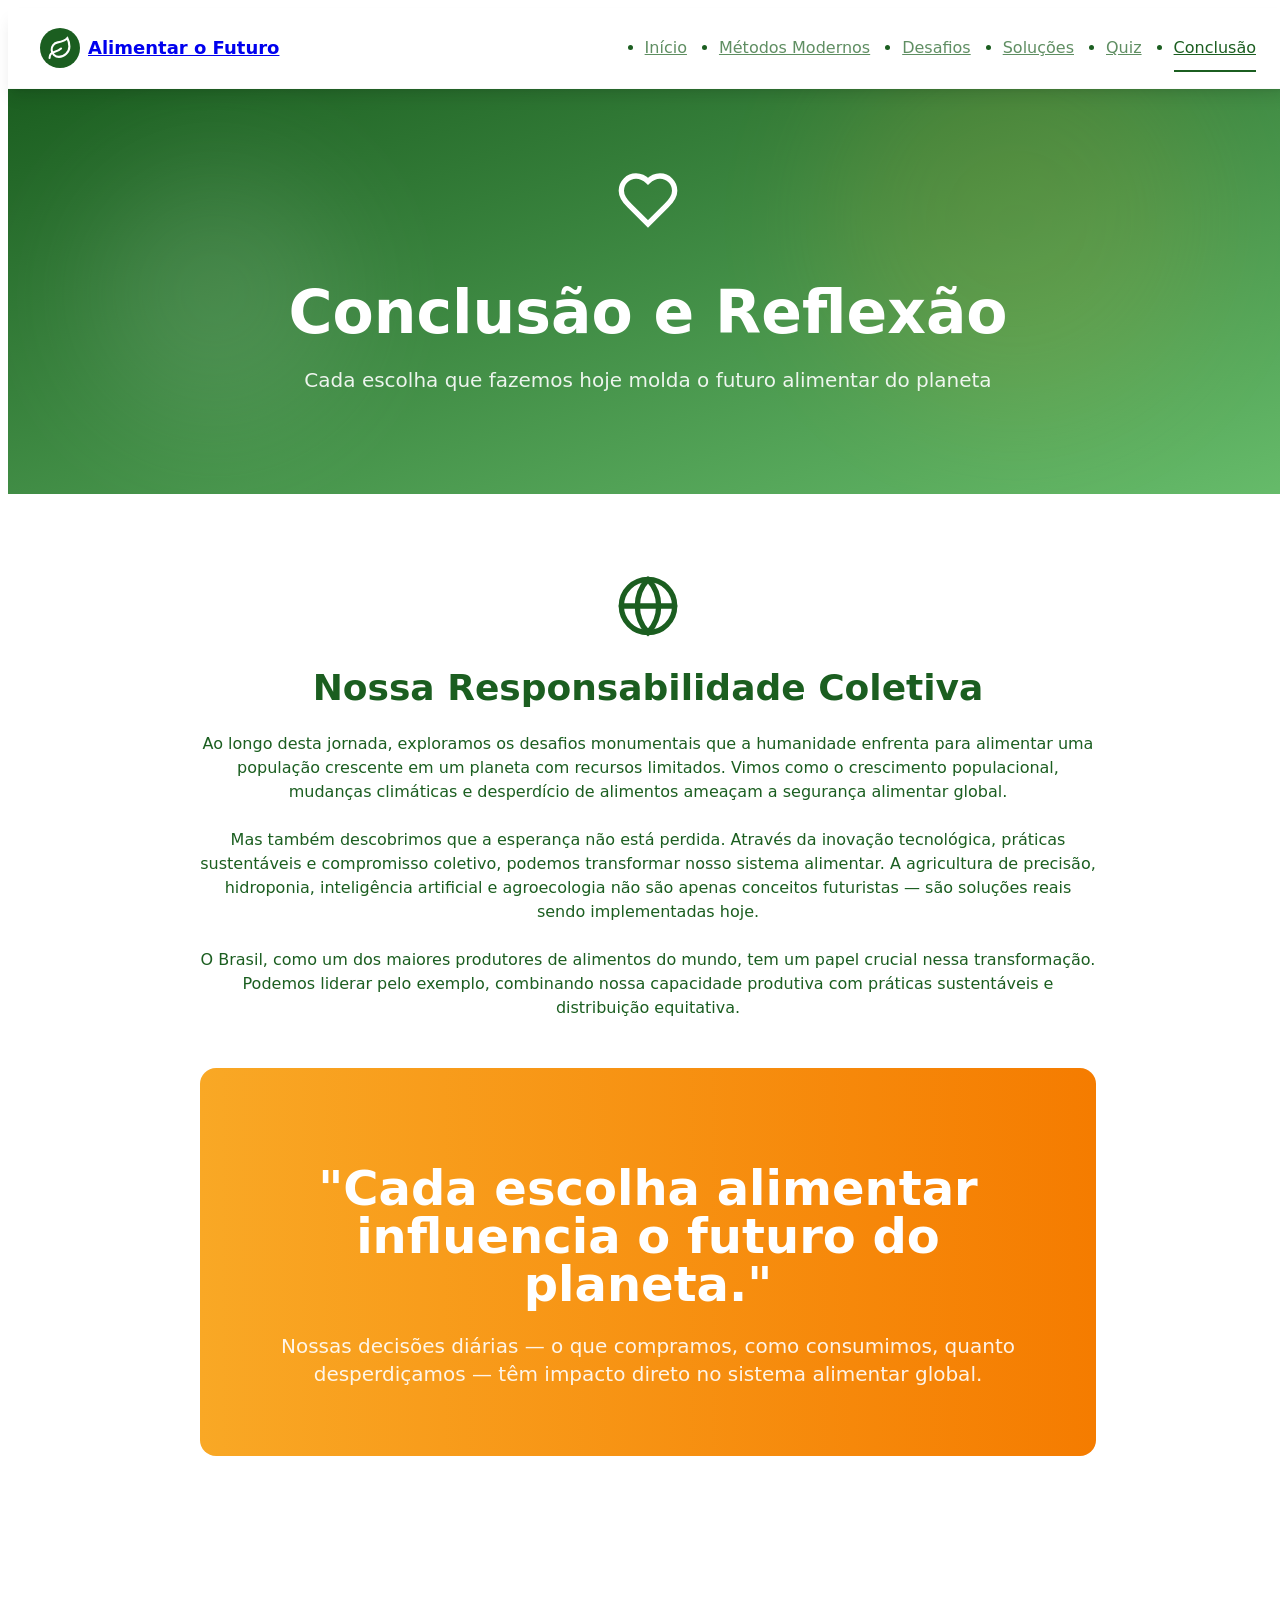
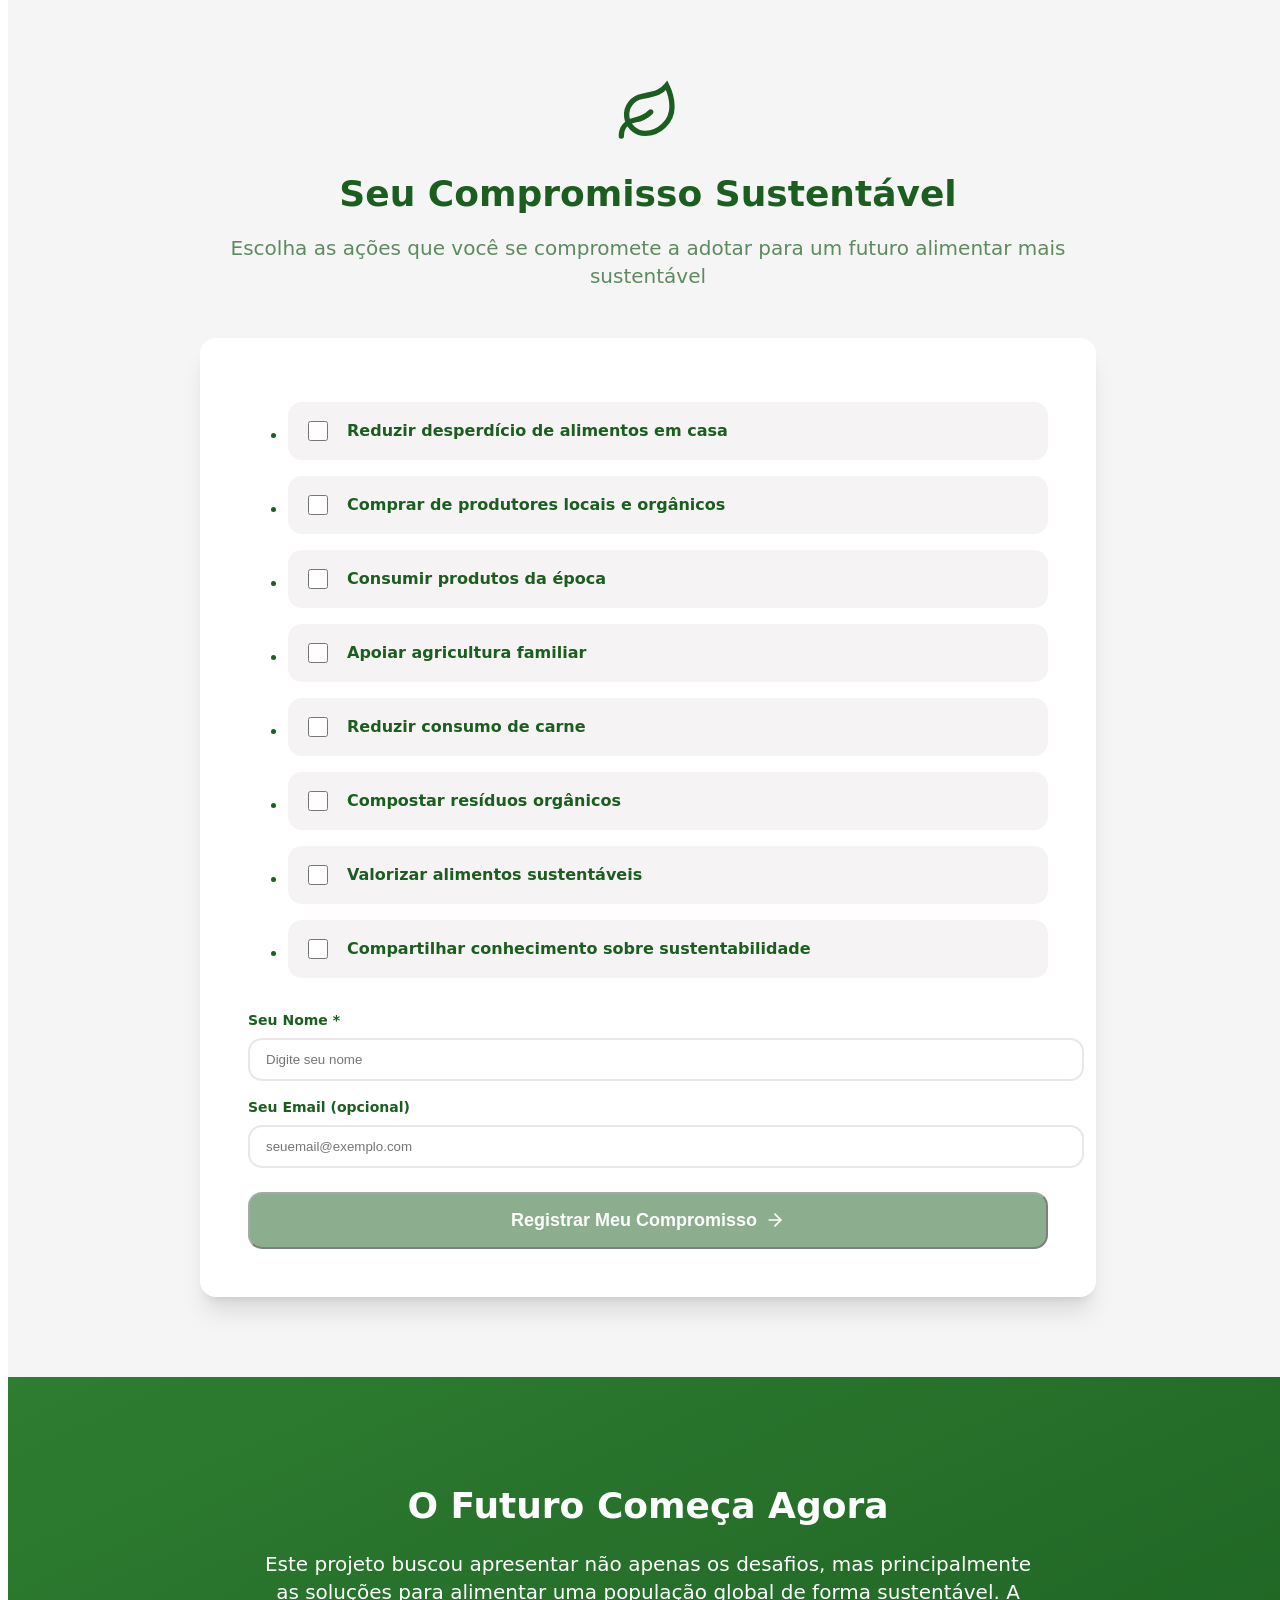
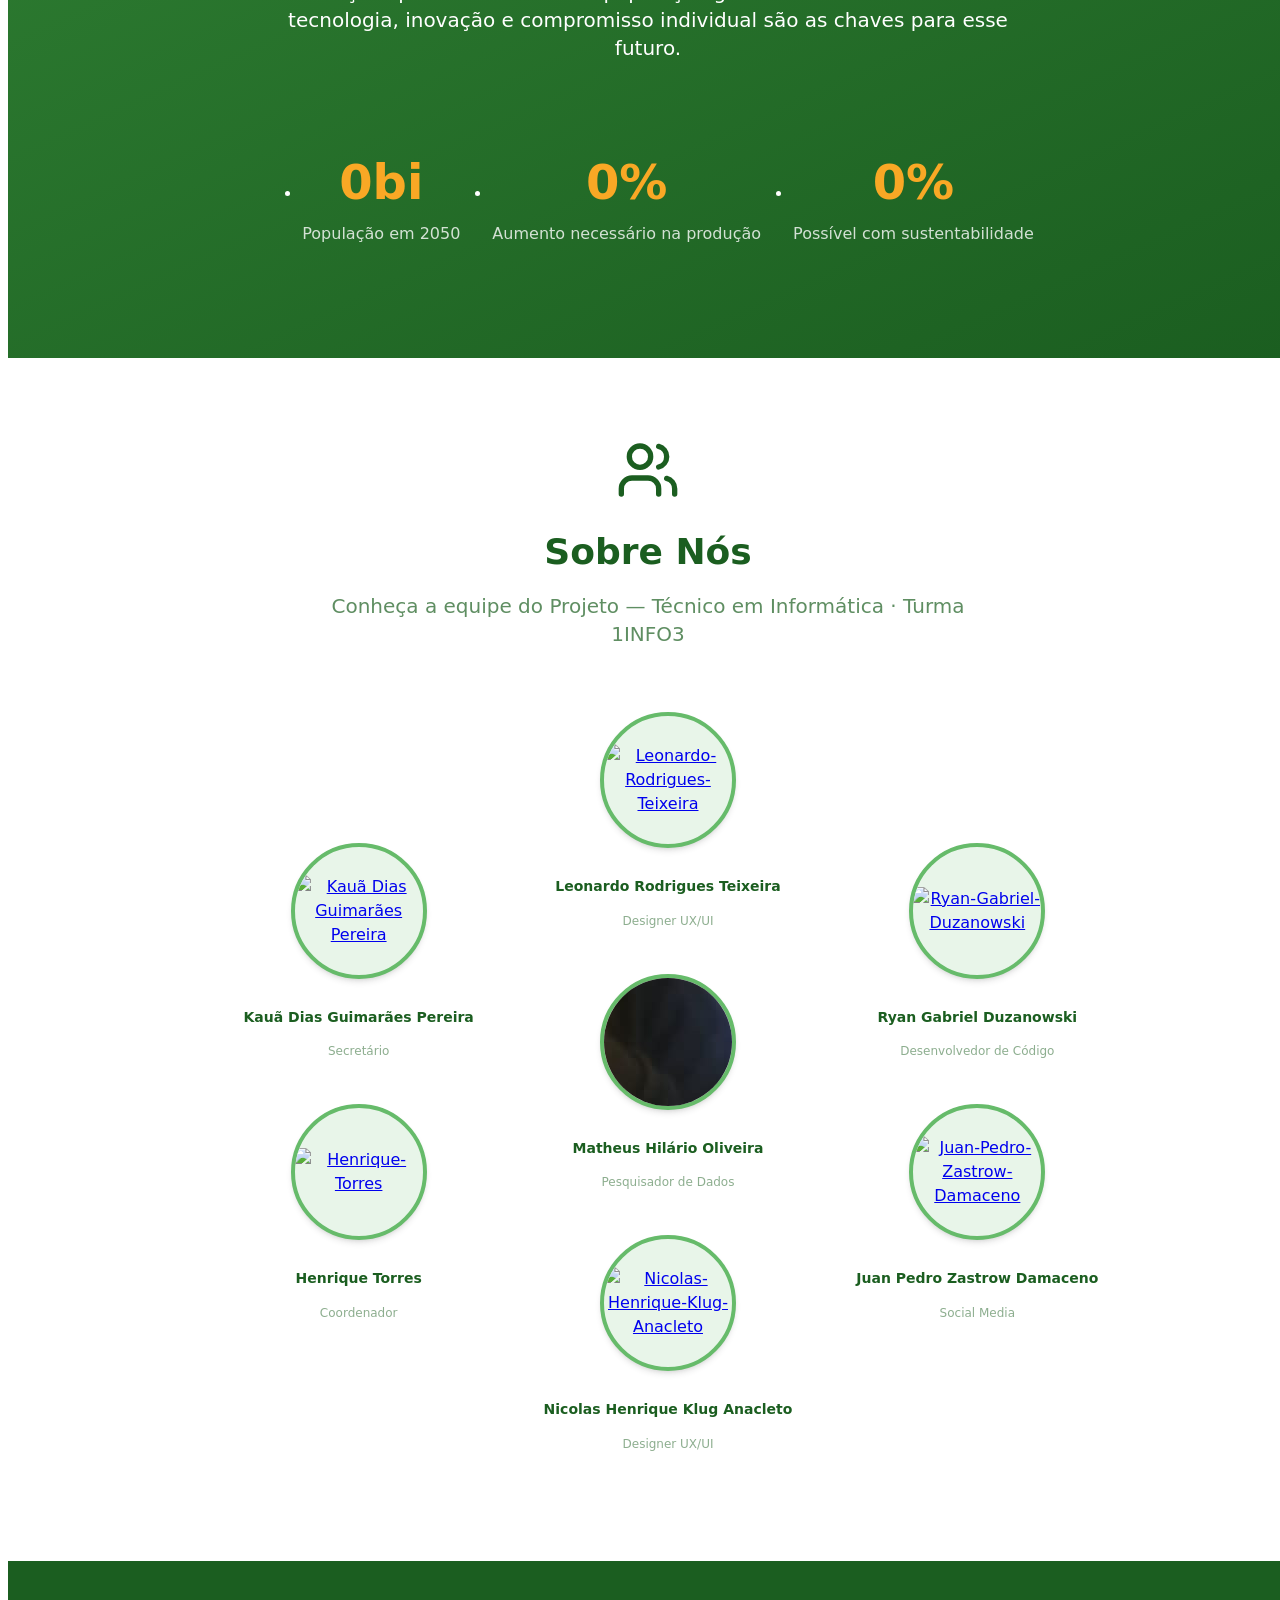
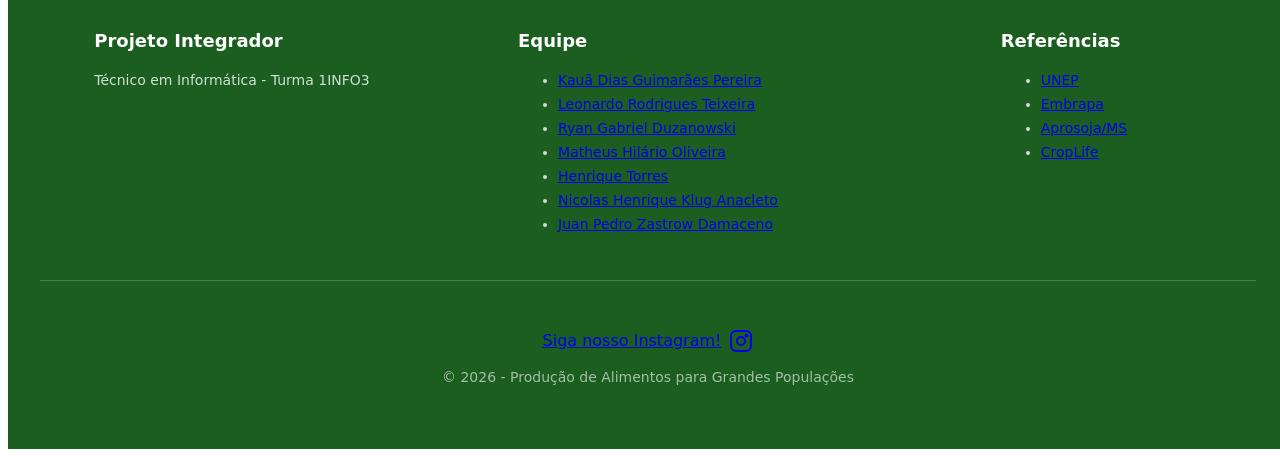
==== commit 37e0a2b0: "Update print statement from 'Hello' to 'Goodbye'" ====
--- a/cncls.html
+++ b/cncls.html
@@ -266,7 +266,7 @@
                     </li>
                     <li>
                         <div class="perfil" id="matheus">
-                            <a href="https://github.com/codeby-matheus" target="_blank" rel="author"><img src="images/Us/" alt="Matheus Hilário Oliveira" class="avatar"></a>
+                            <a href="https://github.com/codeby-matheus" target="_blank" rel="author"><img src="images/Us/matheus.jpg" alt="Matheus Hilário Oliveira" class="avatar"></a>
                         </div>
                         <h3>Matheus Hilário Oliveira</h3>
                         <p>
